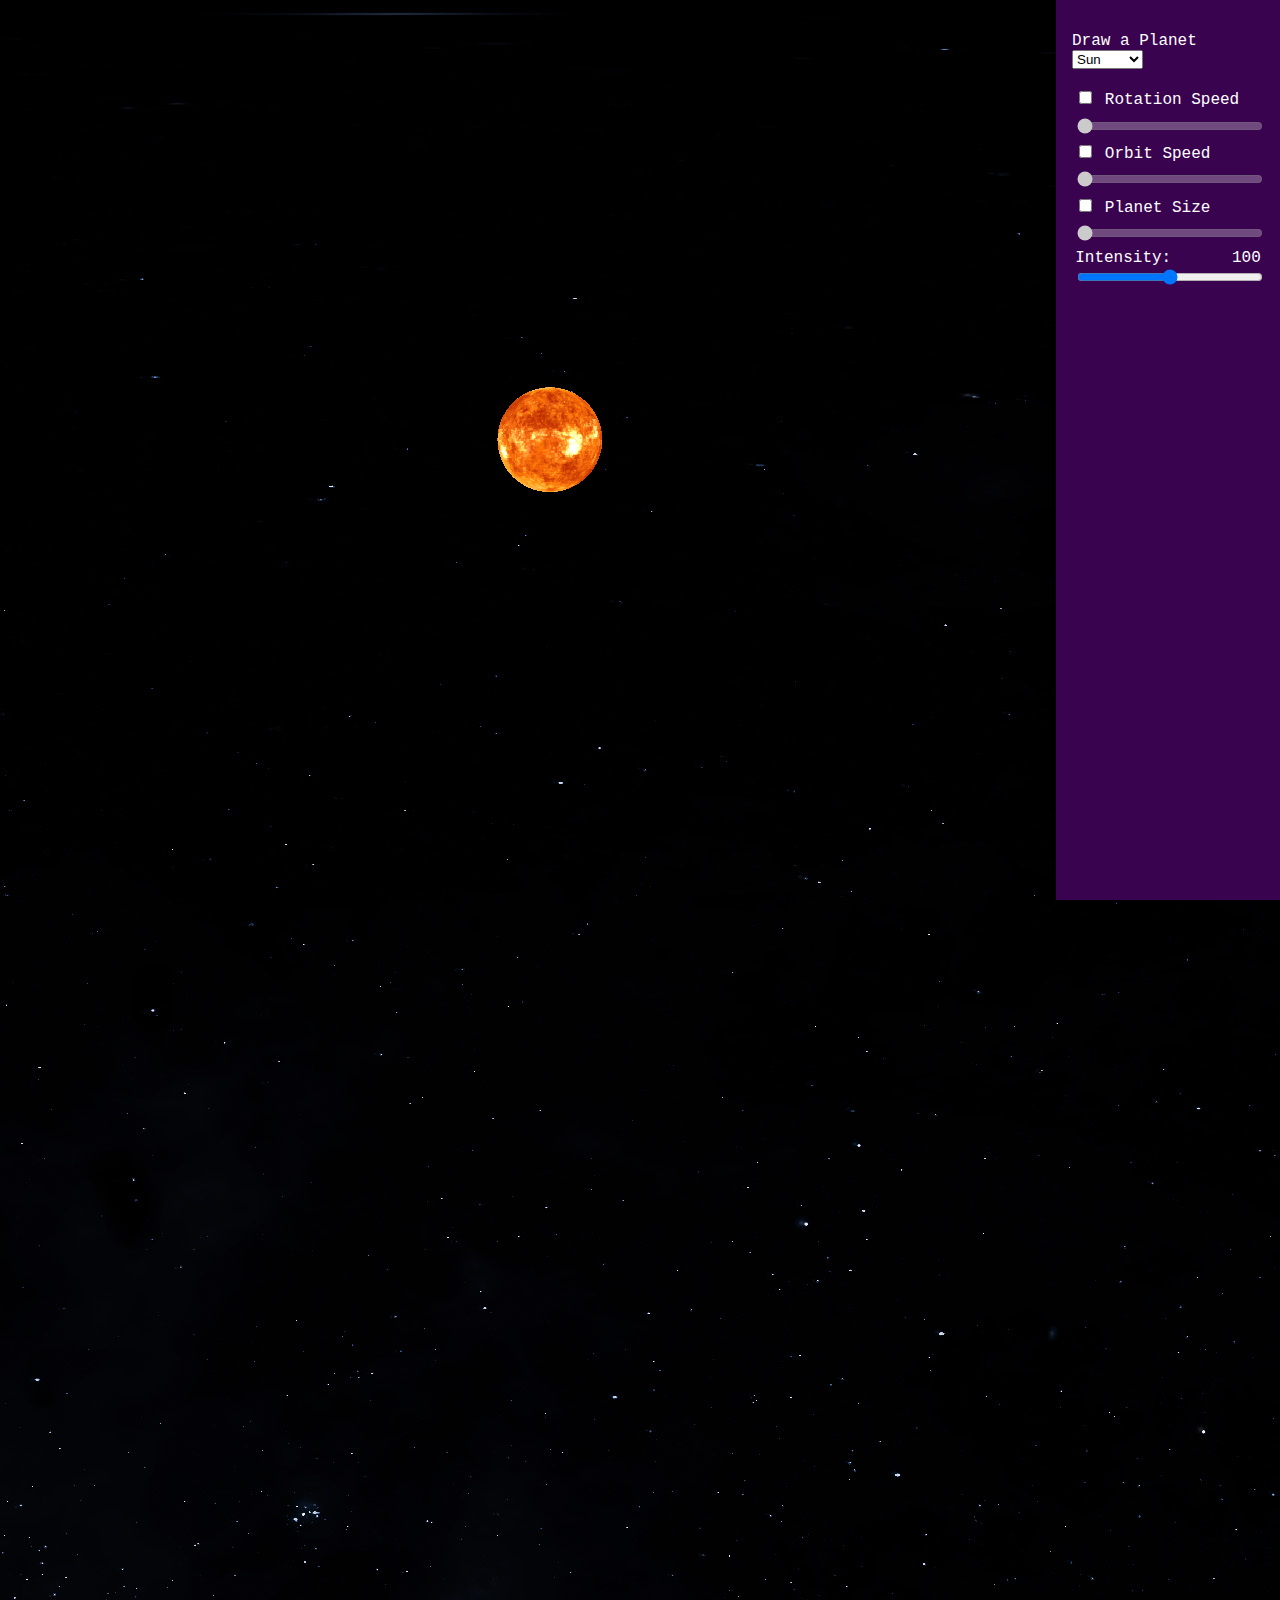
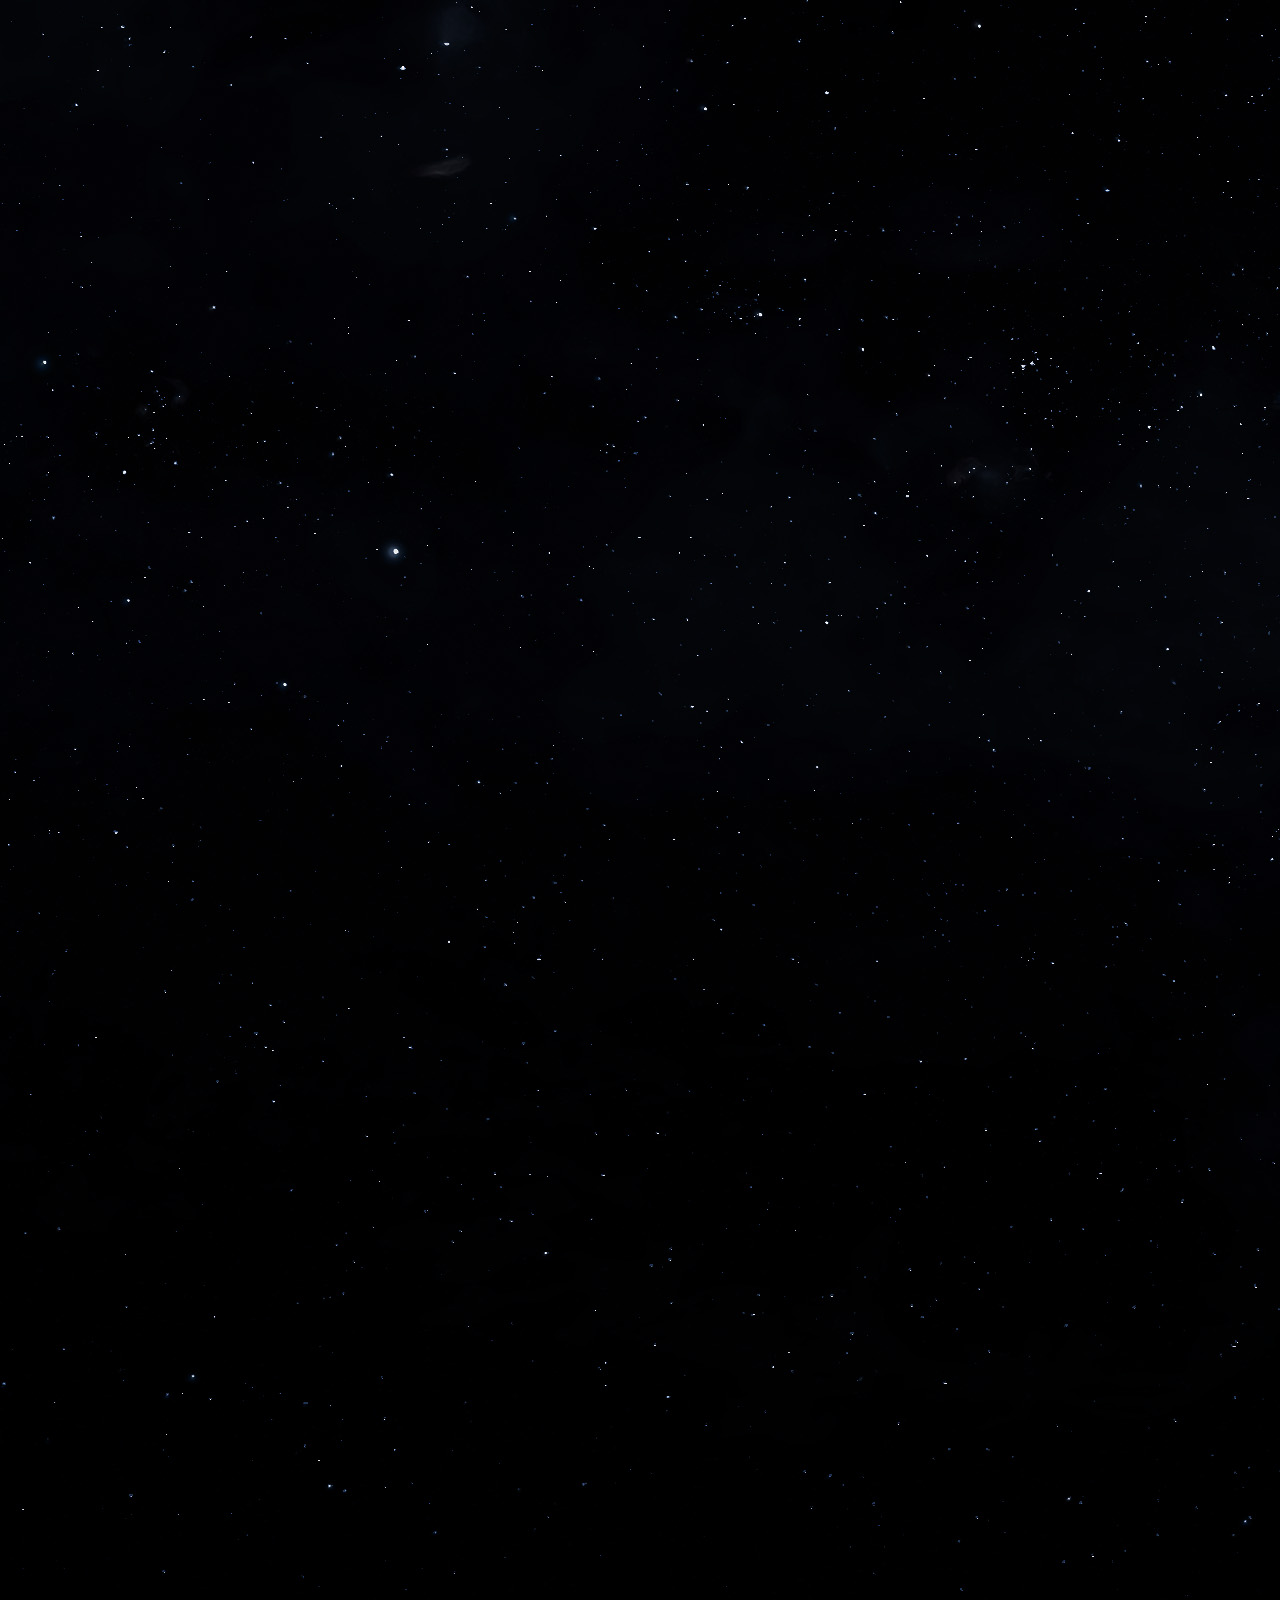
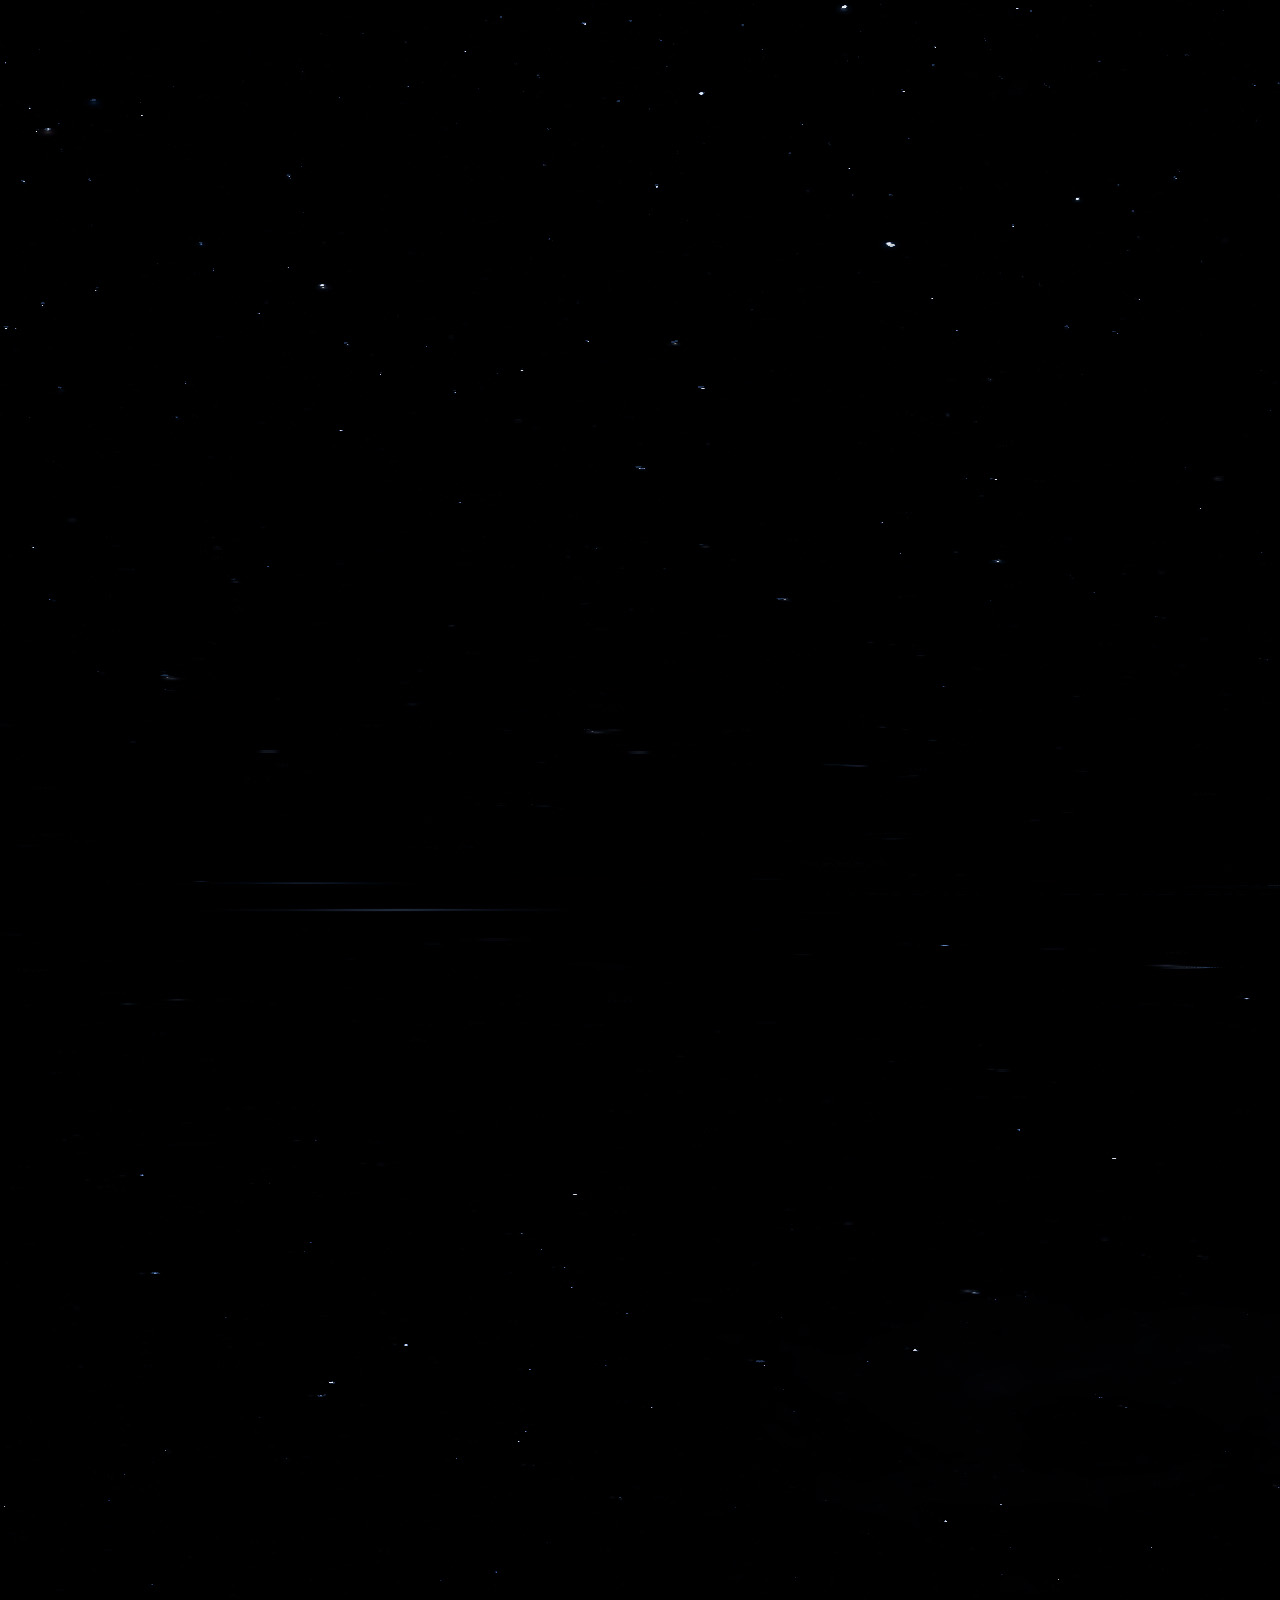
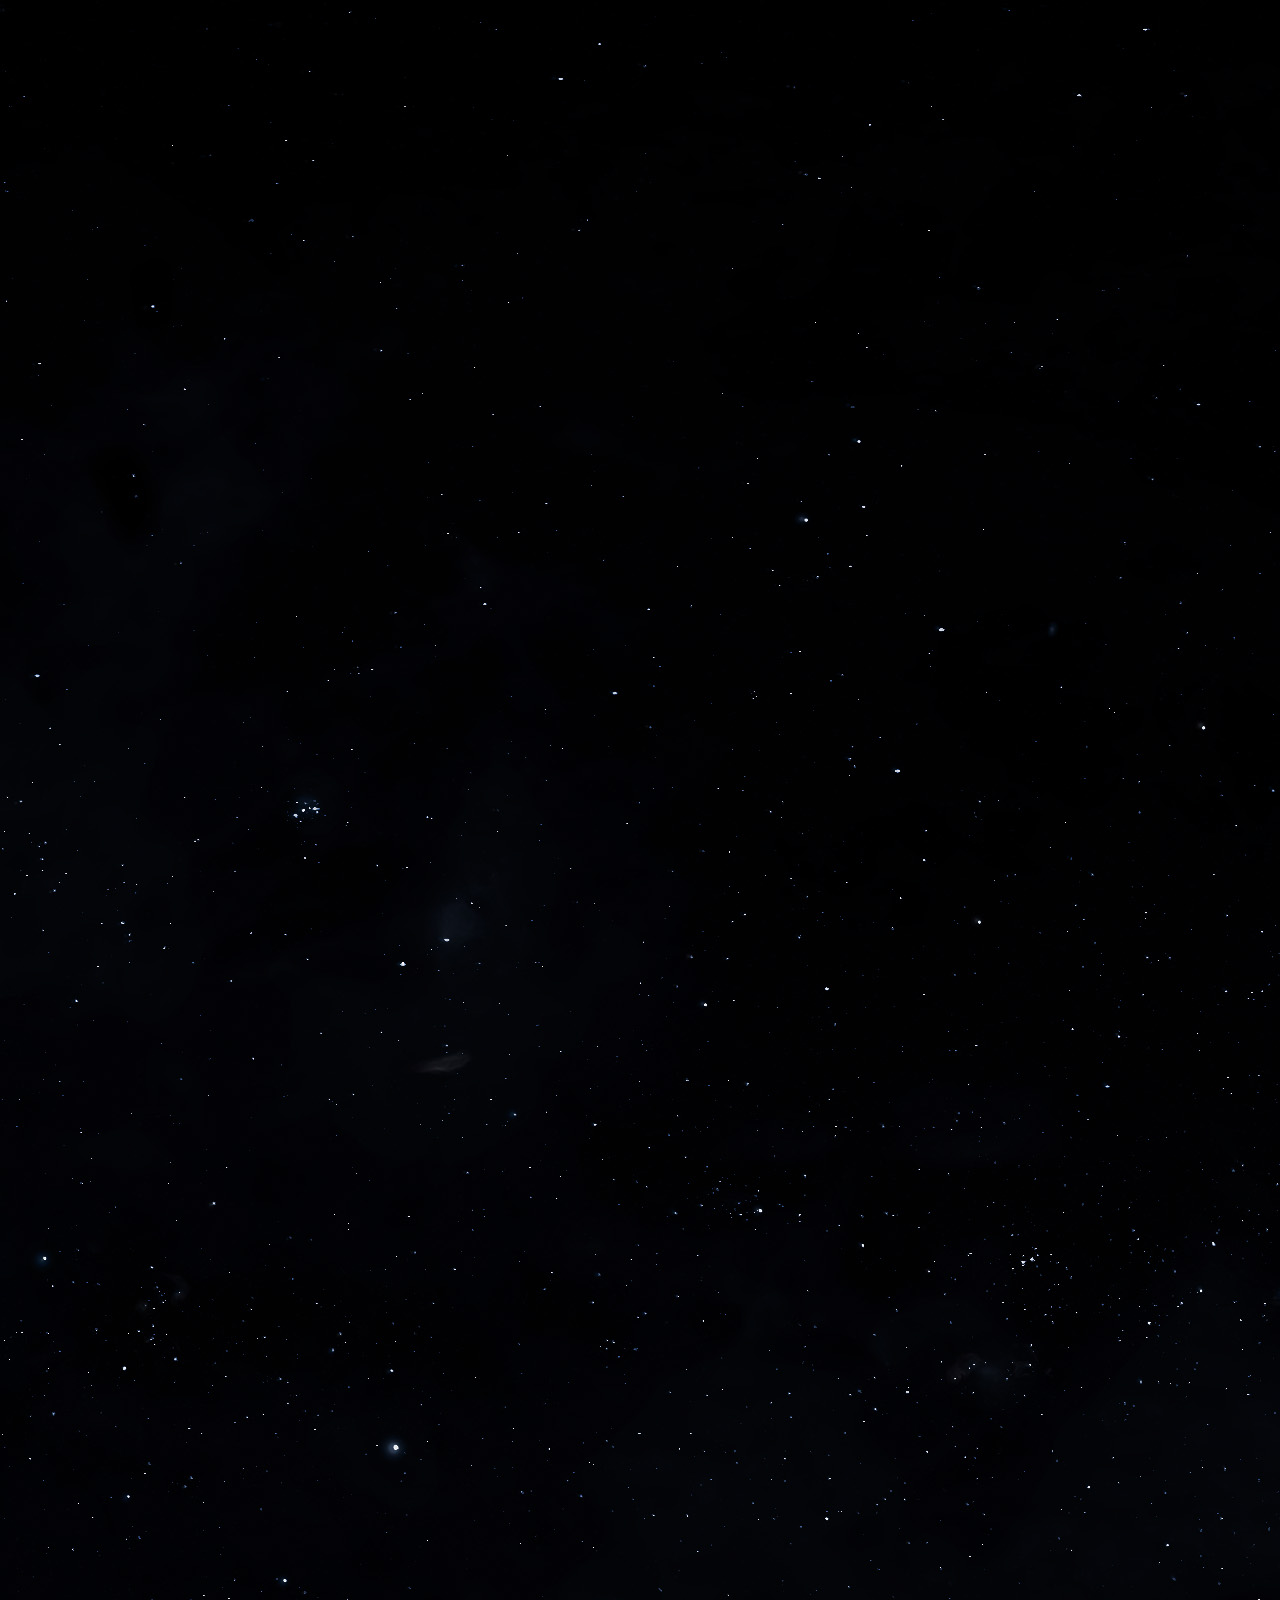
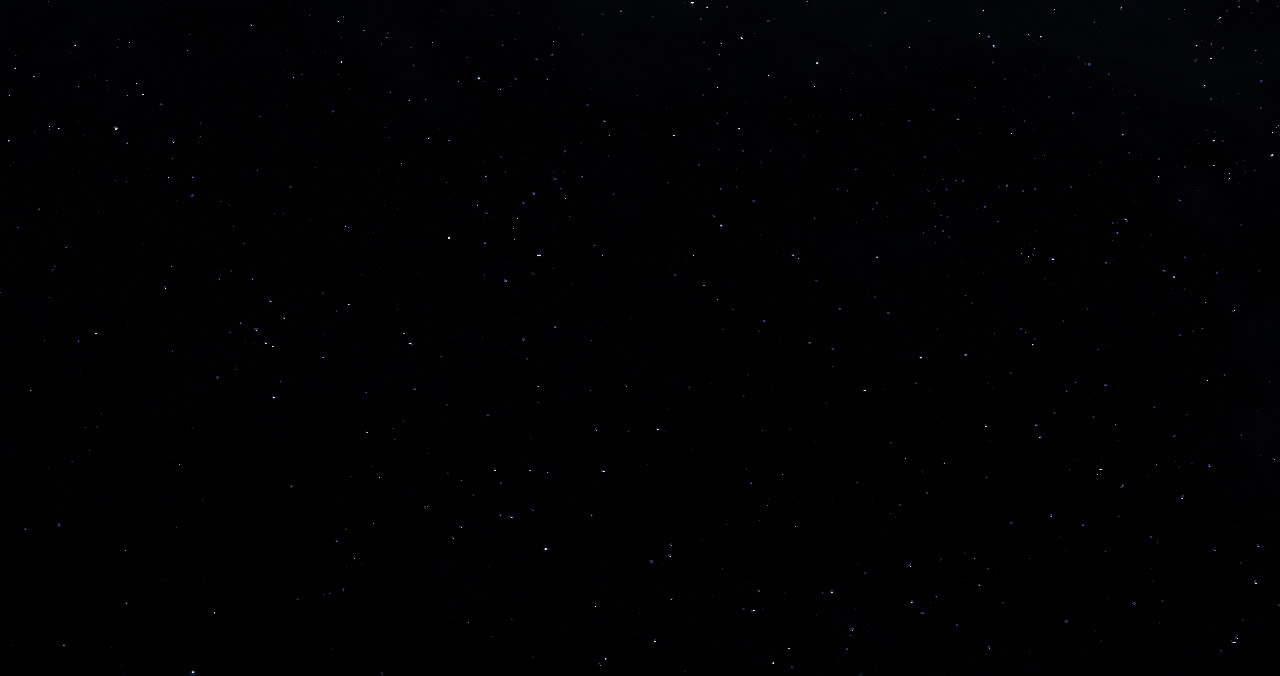
==== index.html @ fa761f55 "github sites" ====
<doctype html>
<html>
<head>
    <title> FCG 2021 - TP5</title>

    <link href="style.css" rel="stylesheet">

    <script type="text/javascript" src="camera.js"></script>
    <script type="text/javascript" id="includedscript" src="project5.js"></script>
    <script type="text/javascript" id="includedscript" src="ejercicio.js"></script>
    <script type="text/javascript" src="objmesh.js"></script>
    <script type="text/javascript" src="planets.js"></script>
    <script type="text/javascript" src="utils.js"></script>
    <script type="text/javascript" src="window.js"></script>
    <script type="text/javascript" src="legacy.js"></script>

    
</head>
<body onresize="WindowResize()">
    <div id="canvas-div"><canvas id="canvas"></canvas></div><div id="controls-div">
    <div id="controls">
        <div class="control-group">
            <form id="planet-selection">
                <label for="planet">Draw a Planet</label>
                <select id="planet">
                    <option value="0">Sun</option>
                    <option value="1">Planet 1</option>
                    <option value="2">Planet 2</option>
                    <option value="3">Planet 3</option>
                    <option value="4">Planet 4</option>
                    <option value="5">Planet 5</option>
                    <option value="6">Planet 6</option>
                </select>
            </form>
            <div class="control"><input id="auto-rotate" name="auto-rotate" type="checkbox" onchange="AutoRotate(this)" /><label for="auto-rotate"> Rotation Speed</label></div>
            <div class="control"><input id="rotation-speed" type="range" min="1" max="5" value="1" disabled /></div>
            <div class="control"><input id="auto-orbit" name="auto-orbit" type="checkbox" onchange="Orbit(this)" /><label for="auto-orbit"> Orbit Speed</label></div>
            <div class="control"><input id="orbit-speed" type="range" min="1" max="5" value="1" disabled /></div>
            <div class="control"><input id="planet-size" name="planet-size" type="checkbox" onchange="changeSize(this)" /><label for="planet-size"> Planet Size </label></div>
            <div class="control"><input id="planet-size-control" type="range" min="1" max="10" value="1" disabled /></div>
            <div class="control"><span id="shininess-label">Intensity:</span><span id="shininess-value">1</span><input id="shininess-exp" type="range" min="0" max="100" value="50" oninput="SetShininess(this)" /></div>
        </div>
        <div class="control-group">
            <img id="texture-img" />
        </div>
    </div>
    </div>
</body>
</html>
---- style.css ----
html {
	color: white;
	background-color: rgb(22, 5, 41);
	font-family: 'Courier New';
	overflow: hidden;
	background-image: url("models/milky_way.jpg");
}
body {
	padding: 0;
	margin: 0;
}
input[type=checkbox], label {
	cursor: hand;
}
input[type=range] {
	width: 100%;
}
#canvas {
	display: block;
	position: absolute;
	top:  0;
	left: 0;
	width:  100%;
	height: 100%;
}
#canvas-div {
	position: relative;
}
#controls-div {
	vertical-align: top;
	background-color: rgb(58, 3, 80);
	overflow: auto;
}
#controls {
	padding: 1em;
}
.control-group {
	position: relative;
	max-width: 12em;
}
.control {
	padding: 0.2em;
}
#lightcontrol {
	width:  12em;
	height: 12em;
	background-color: rgb(58, 3, 80);
	outline: 1px solid white;
	outline-offset: -1px;
}
#lightcontrol-label {
	position: absolute;
	top: 0.2em;
	left: 0.2em;
	pointer-events: none;
}
#shininess-label {
	float: left;
}
#shininess-value {
	float: right;
	text-align: right;
	width: 4em;
}
@media (orientation: landscape) {
	#canvas-div {
		display: inline-block;
		width:  calc(100% - 14em);
		height: 100%;
	}
	#controls-div {
		display: inline-block;
		width:   14em;
		height: 100%;
	}
	.control-group {
		margin-top: 1em;
		overflow: hidden;
	}
	#texture-img {
		width: 100%;
		height: auto;
	}
}
@media (orientation: portrait) {
	#canvas-div {
		width:  100%;
		height: calc(100% - 14em);
	}
	#controls-div {
		width:  100%;
		height: 14em;
	}
	.control-group {
		display: inline-block;
		vertical-align: top;
		margin-left: 2em;
	}
	#texture-img {
		width: auto;
		height: calc( 100% - 2em );
	}
}
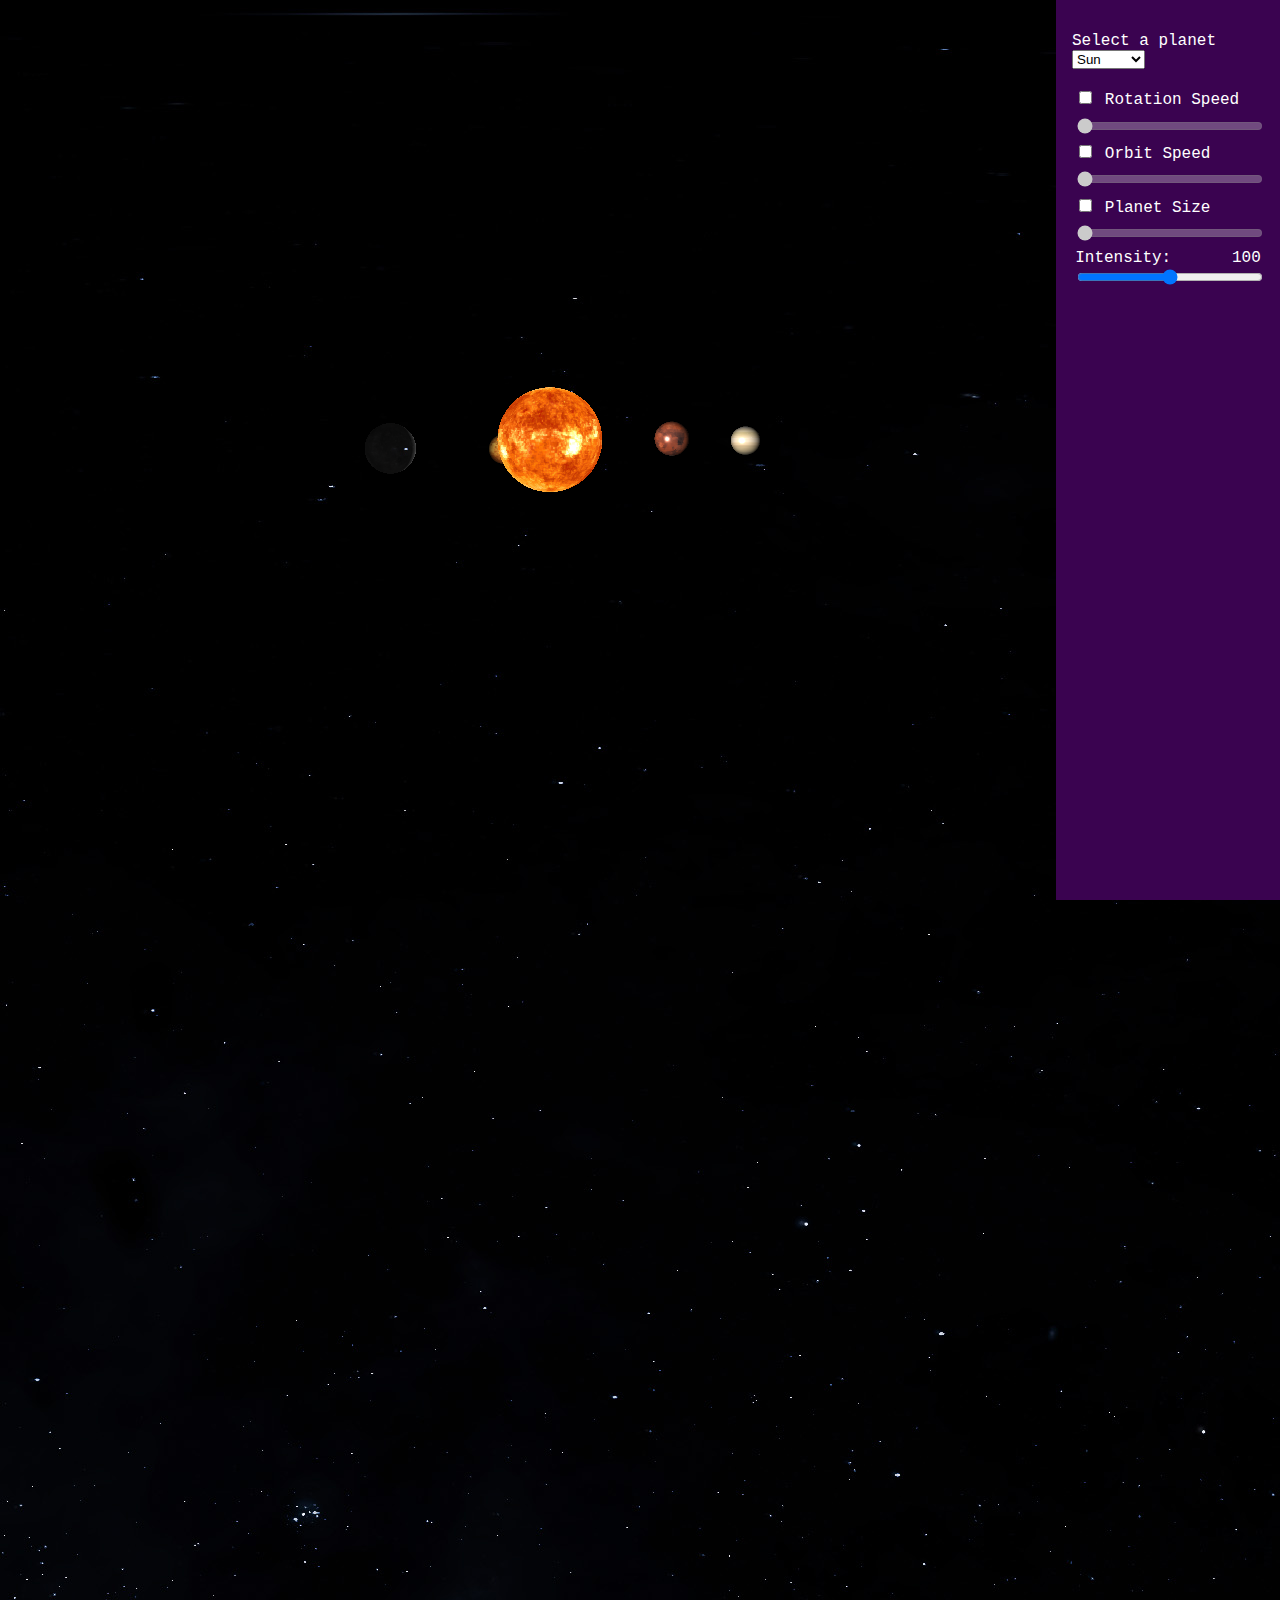
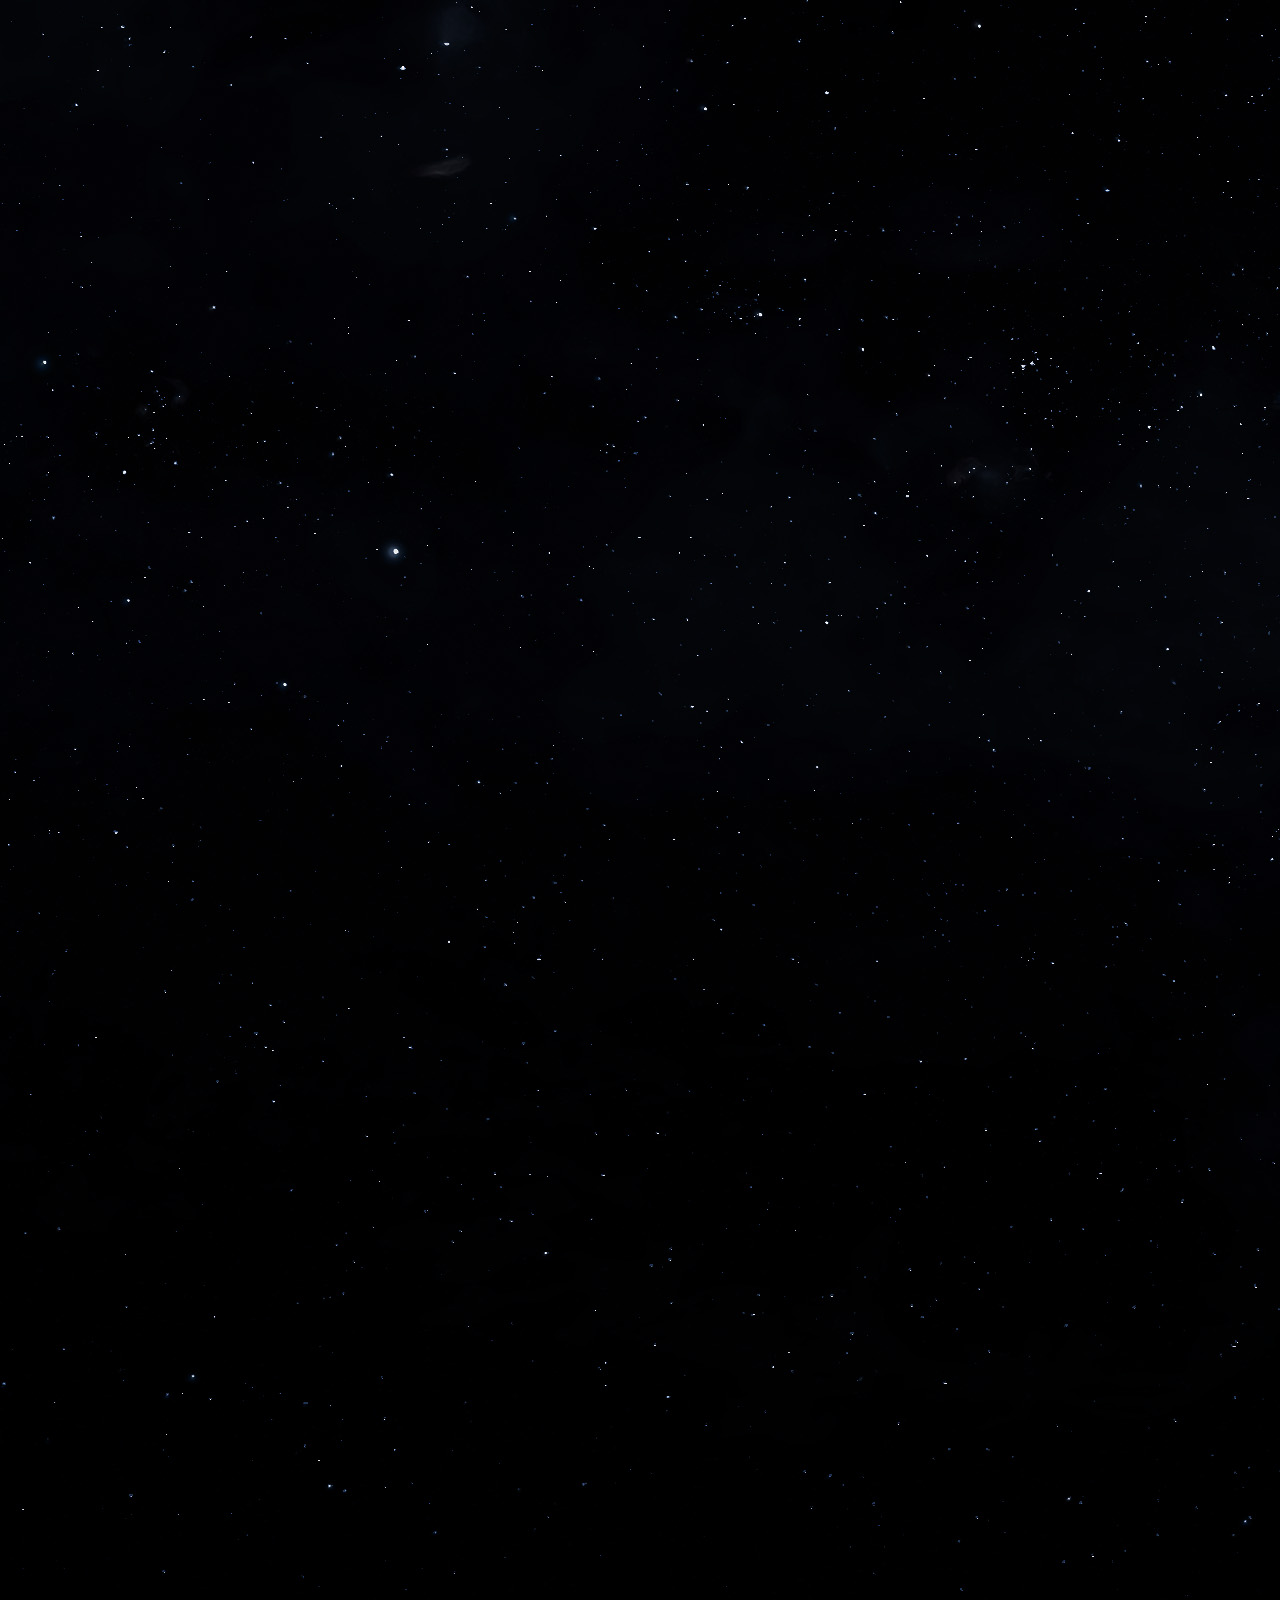
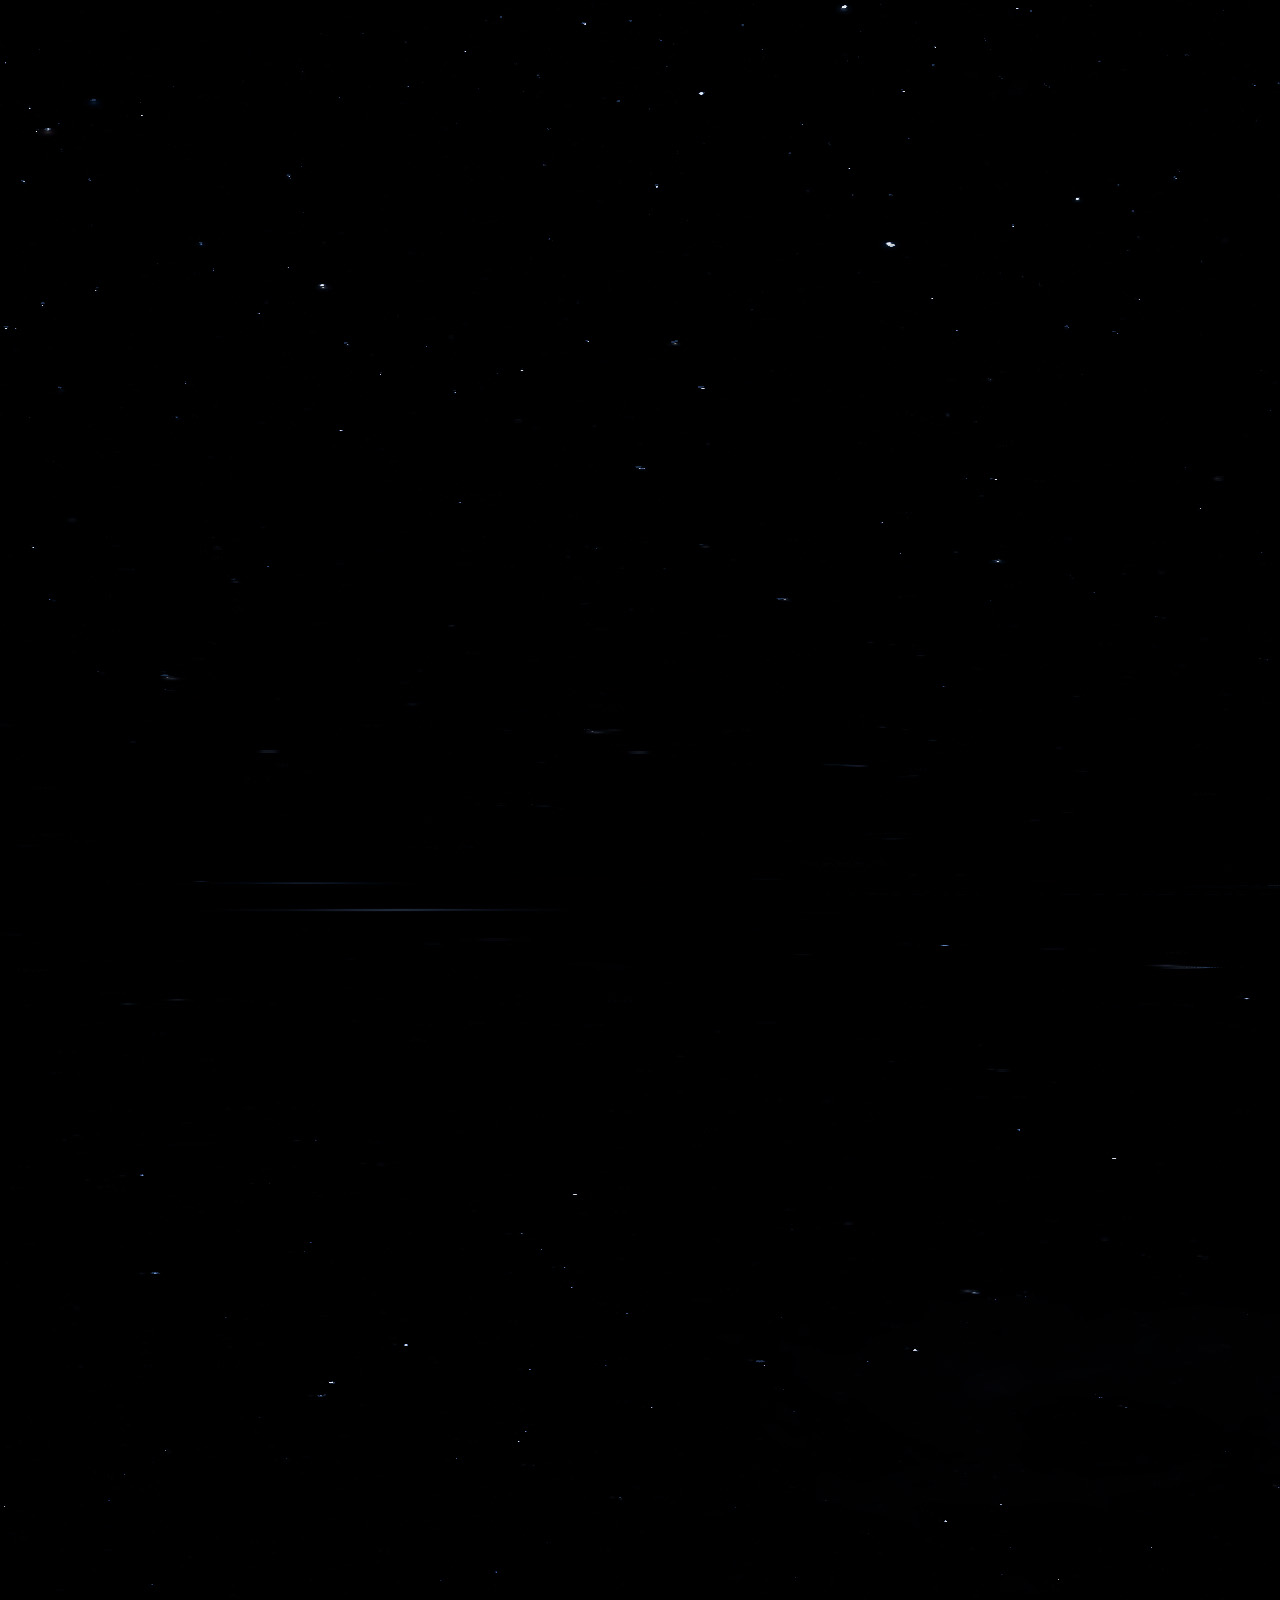
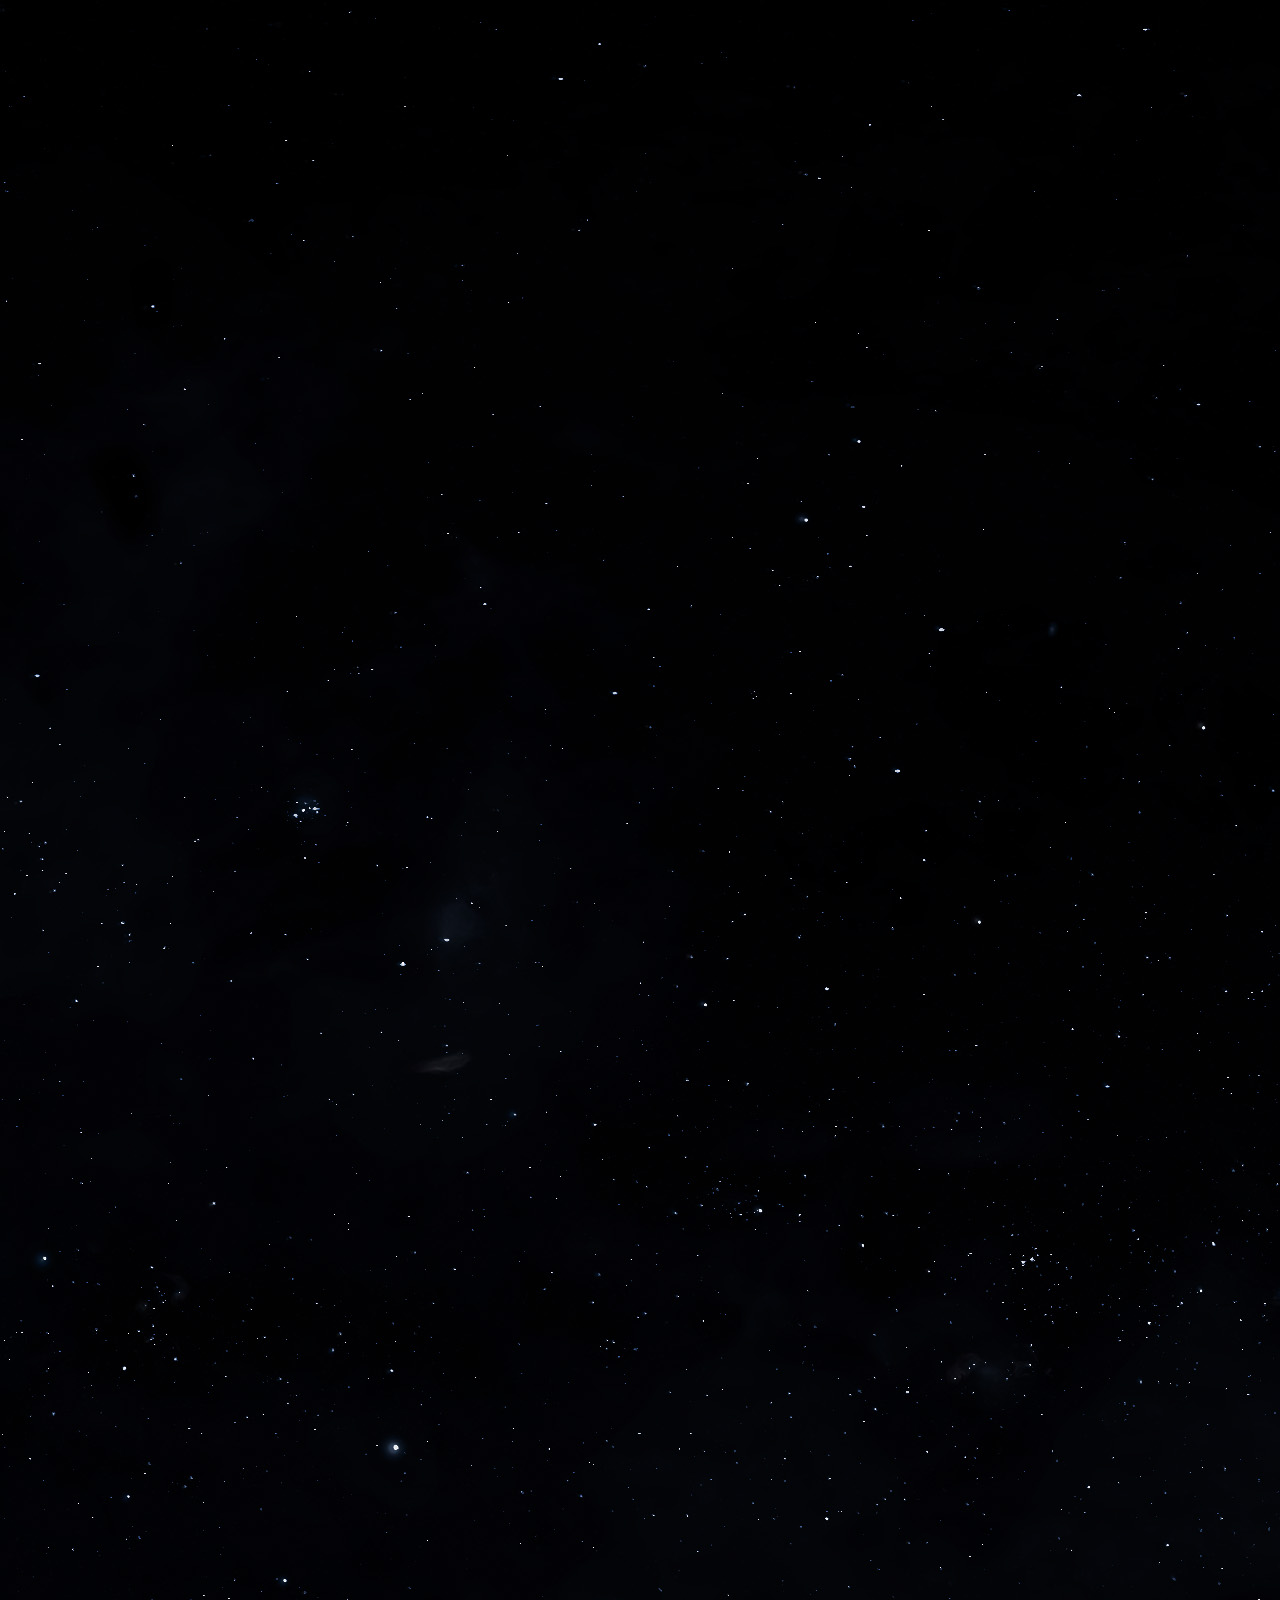
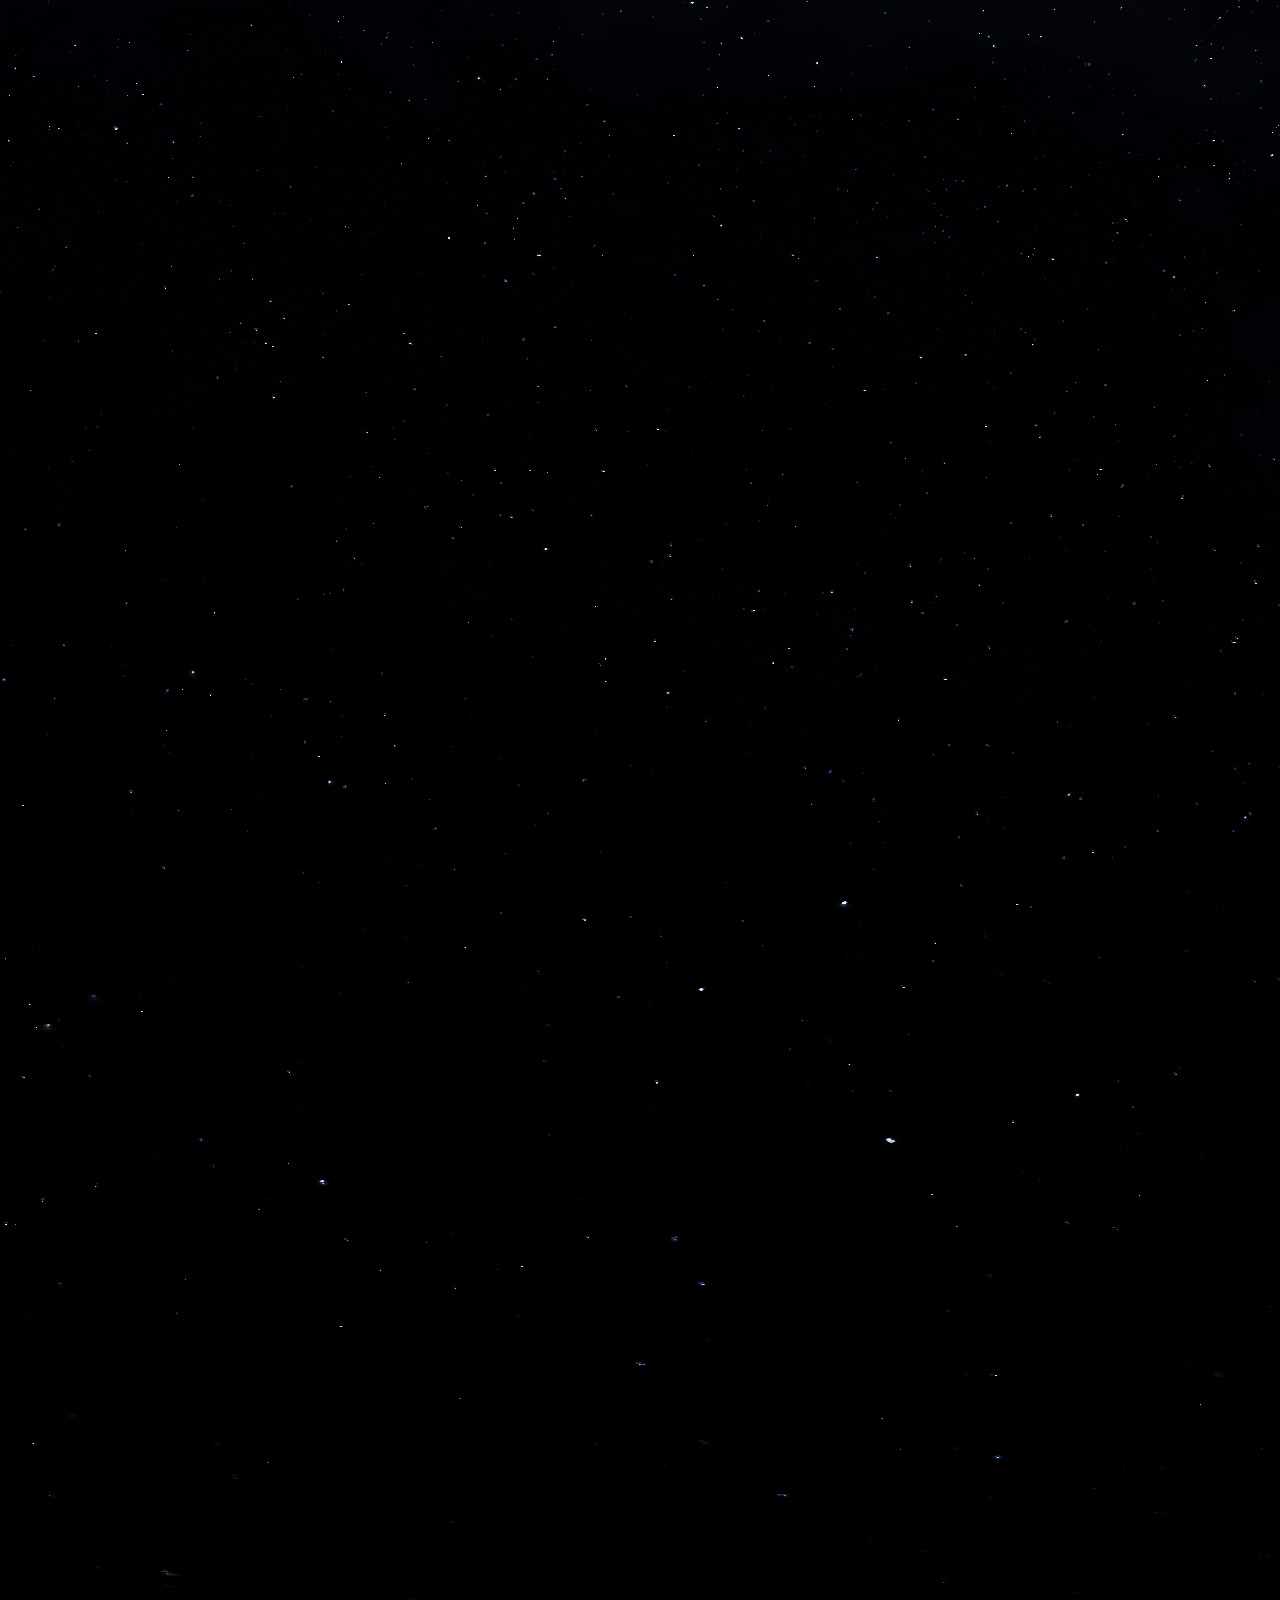
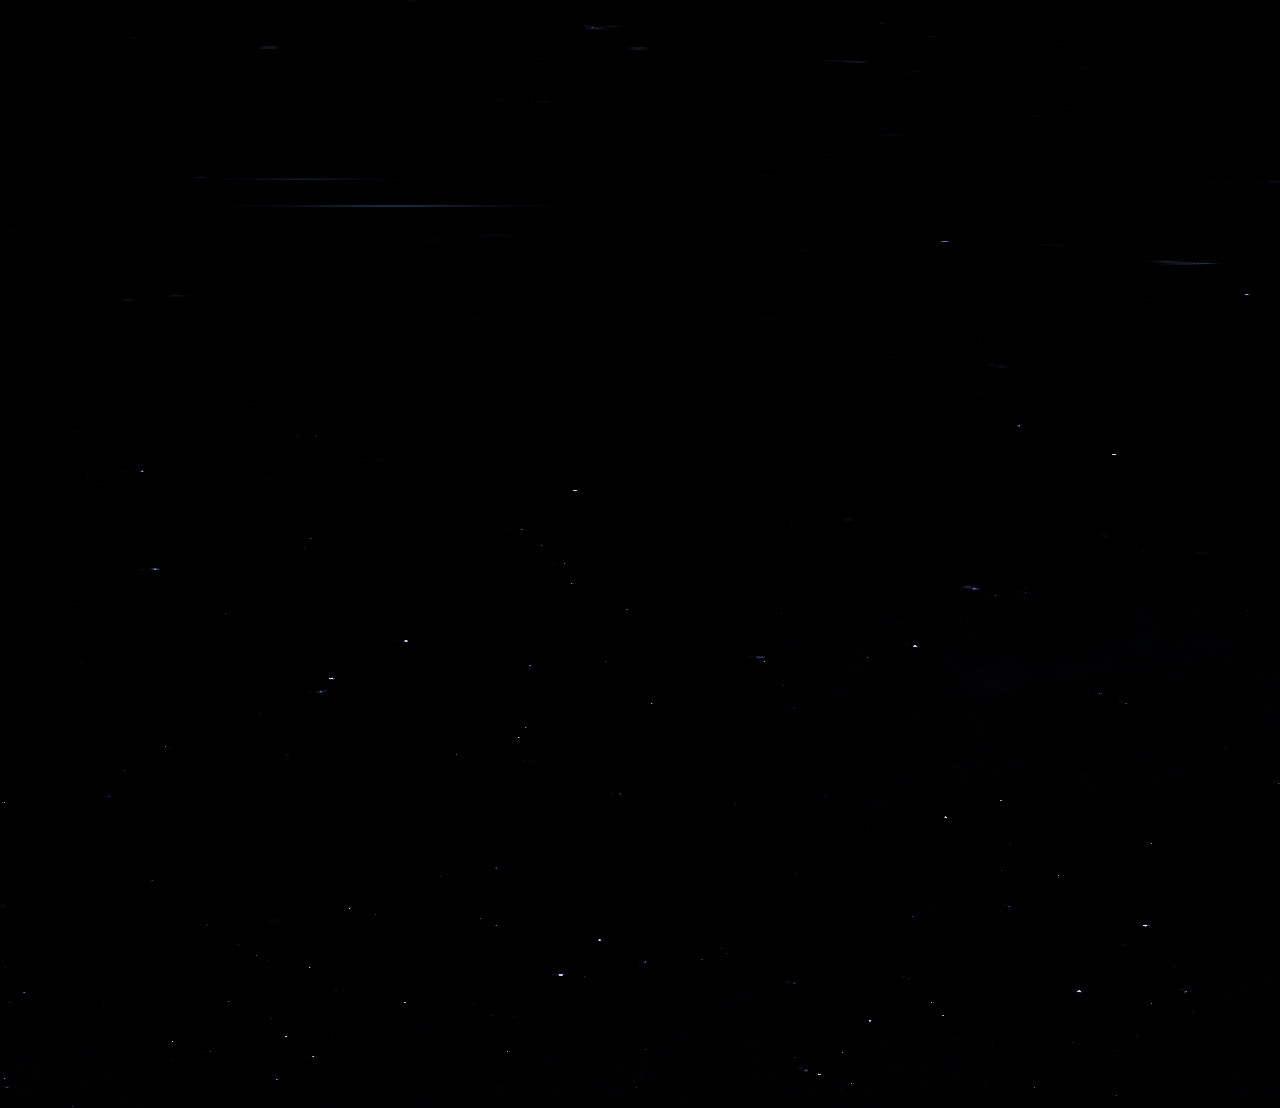
==== commit 6adc090e: "textures to planets" ====
--- a/index.html
+++ b/index.html
@@ -21,15 +21,17 @@
     <div id="controls">
         <div class="control-group">
             <form id="planet-selection">
-                <label for="planet">Draw a Planet</label>
+                <label for="planet">Select a planet</label>
                 <select id="planet">
                     <option value="0">Sun</option>
-                    <option value="1">Planet 1</option>
-                    <option value="2">Planet 2</option>
-                    <option value="3">Planet 3</option>
-                    <option value="4">Planet 4</option>
-                    <option value="5">Planet 5</option>
-                    <option value="6">Planet 6</option>
+                    <option value="1">Venus</option>
+                    <option value="2">Mercury</option>
+                    <option value="3">Earth</option>
+                    <option value="4">Mars</option>
+                    <option value="5">Jupiter</option>
+                    <option value="6">Saturn</option>
+                    <option value="7">Uranus</option>
+                    <option value="8">Neptune</option>
                 </select>
             </form>
             <div class="control"><input id="auto-rotate" name="auto-rotate" type="checkbox" onchange="AutoRotate(this)" /><label for="auto-rotate"> Rotation Speed</label></div>
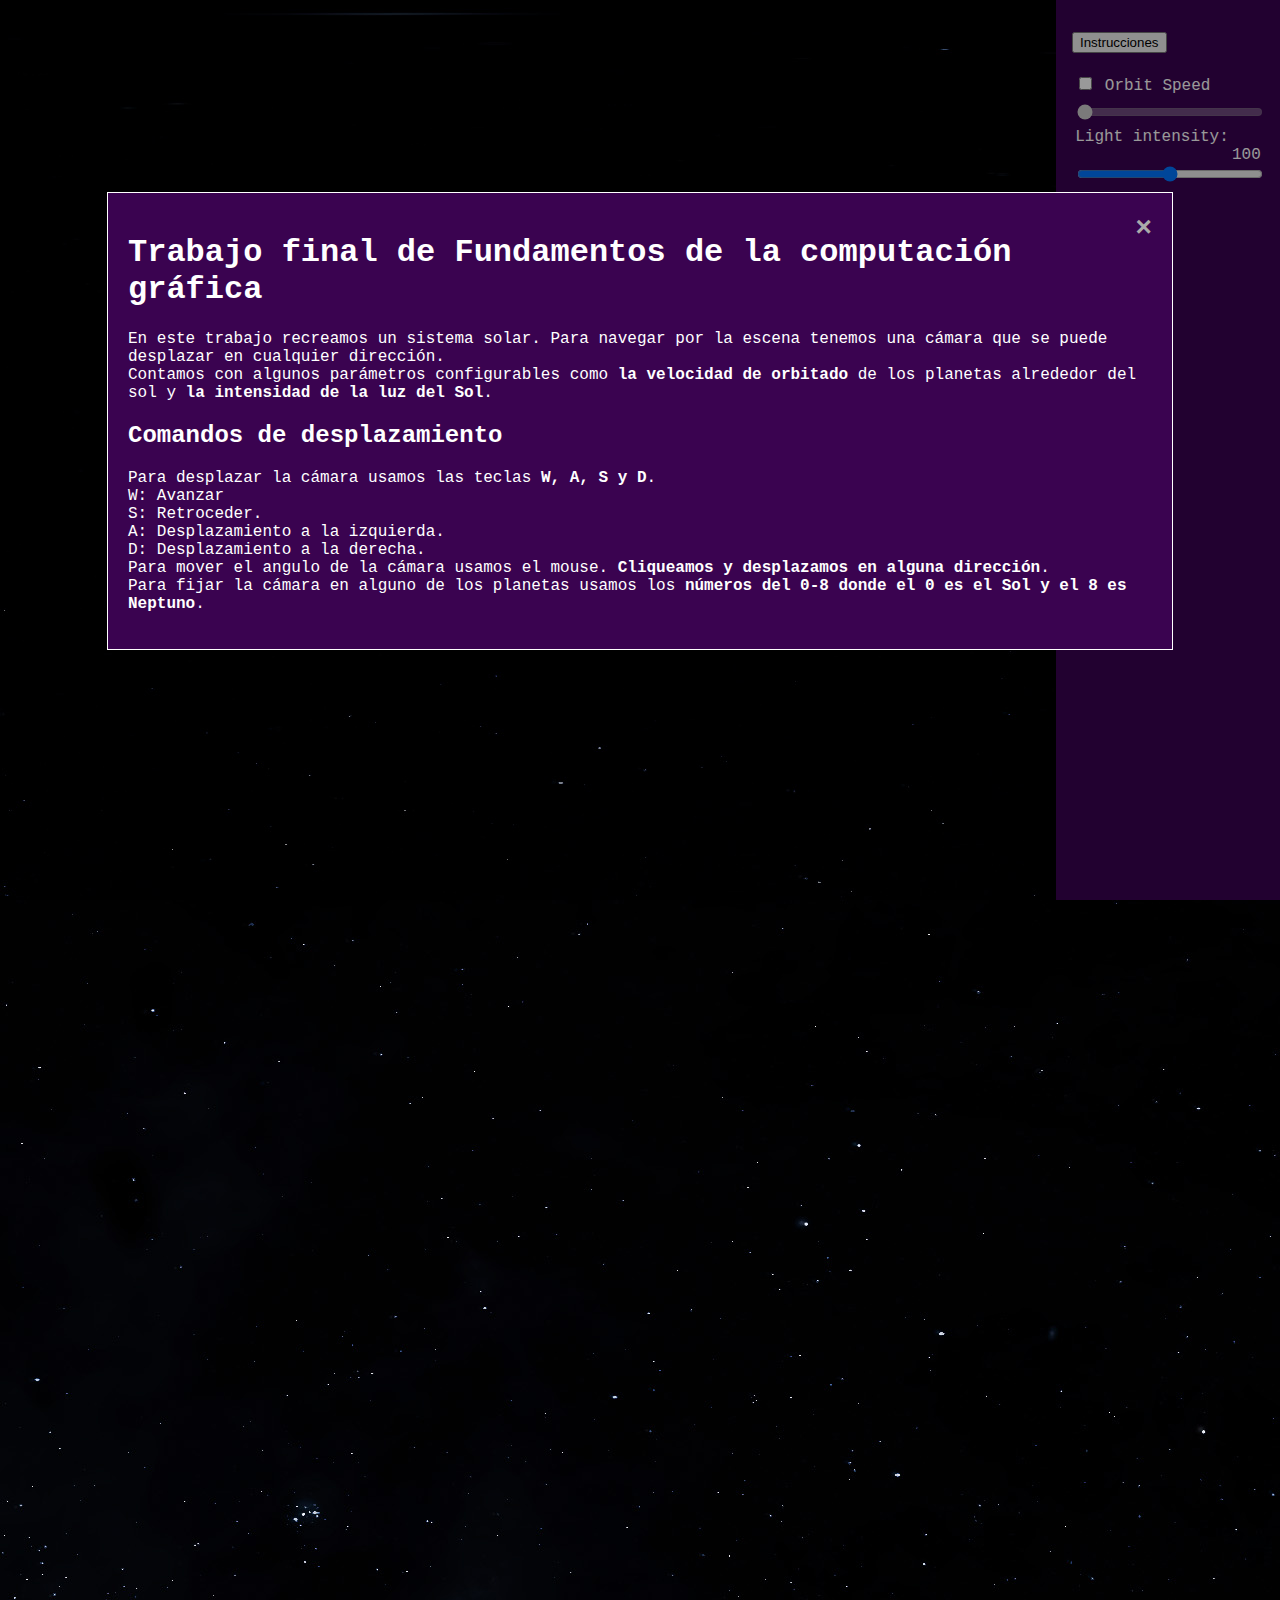
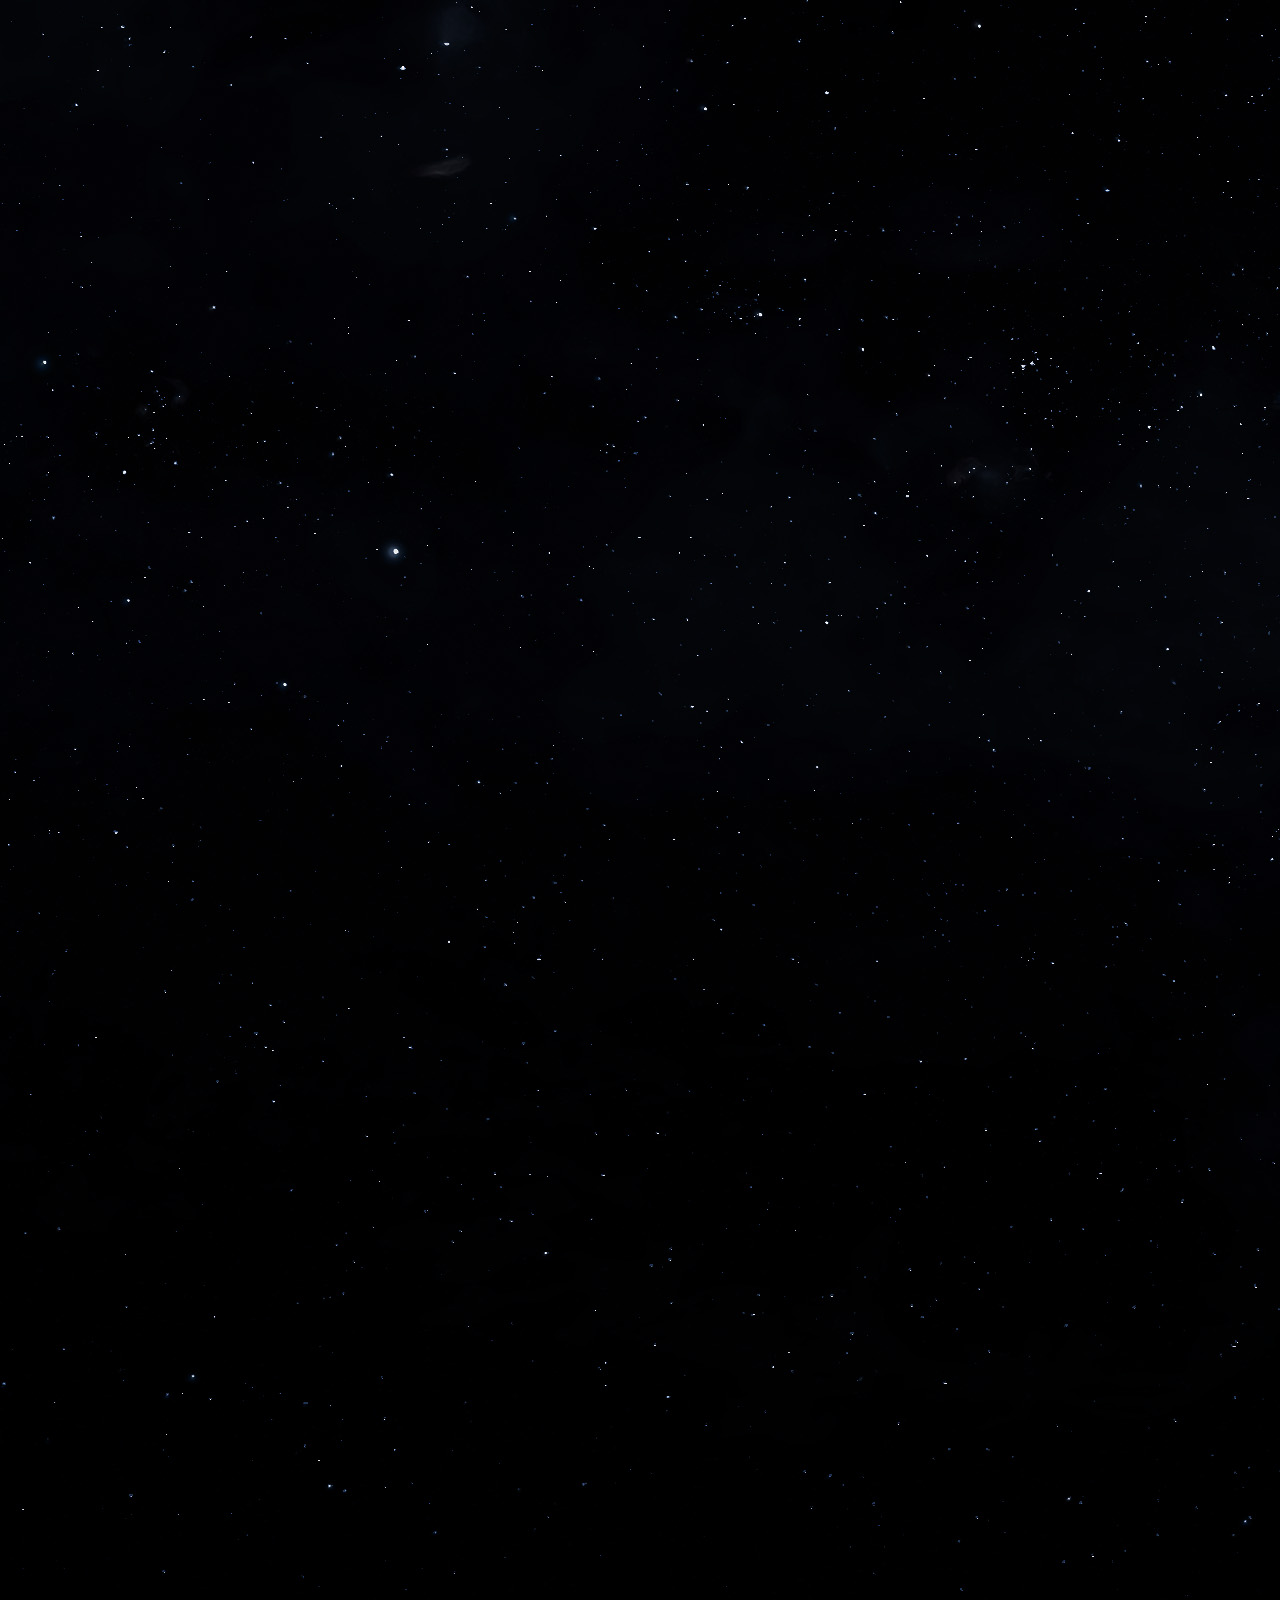
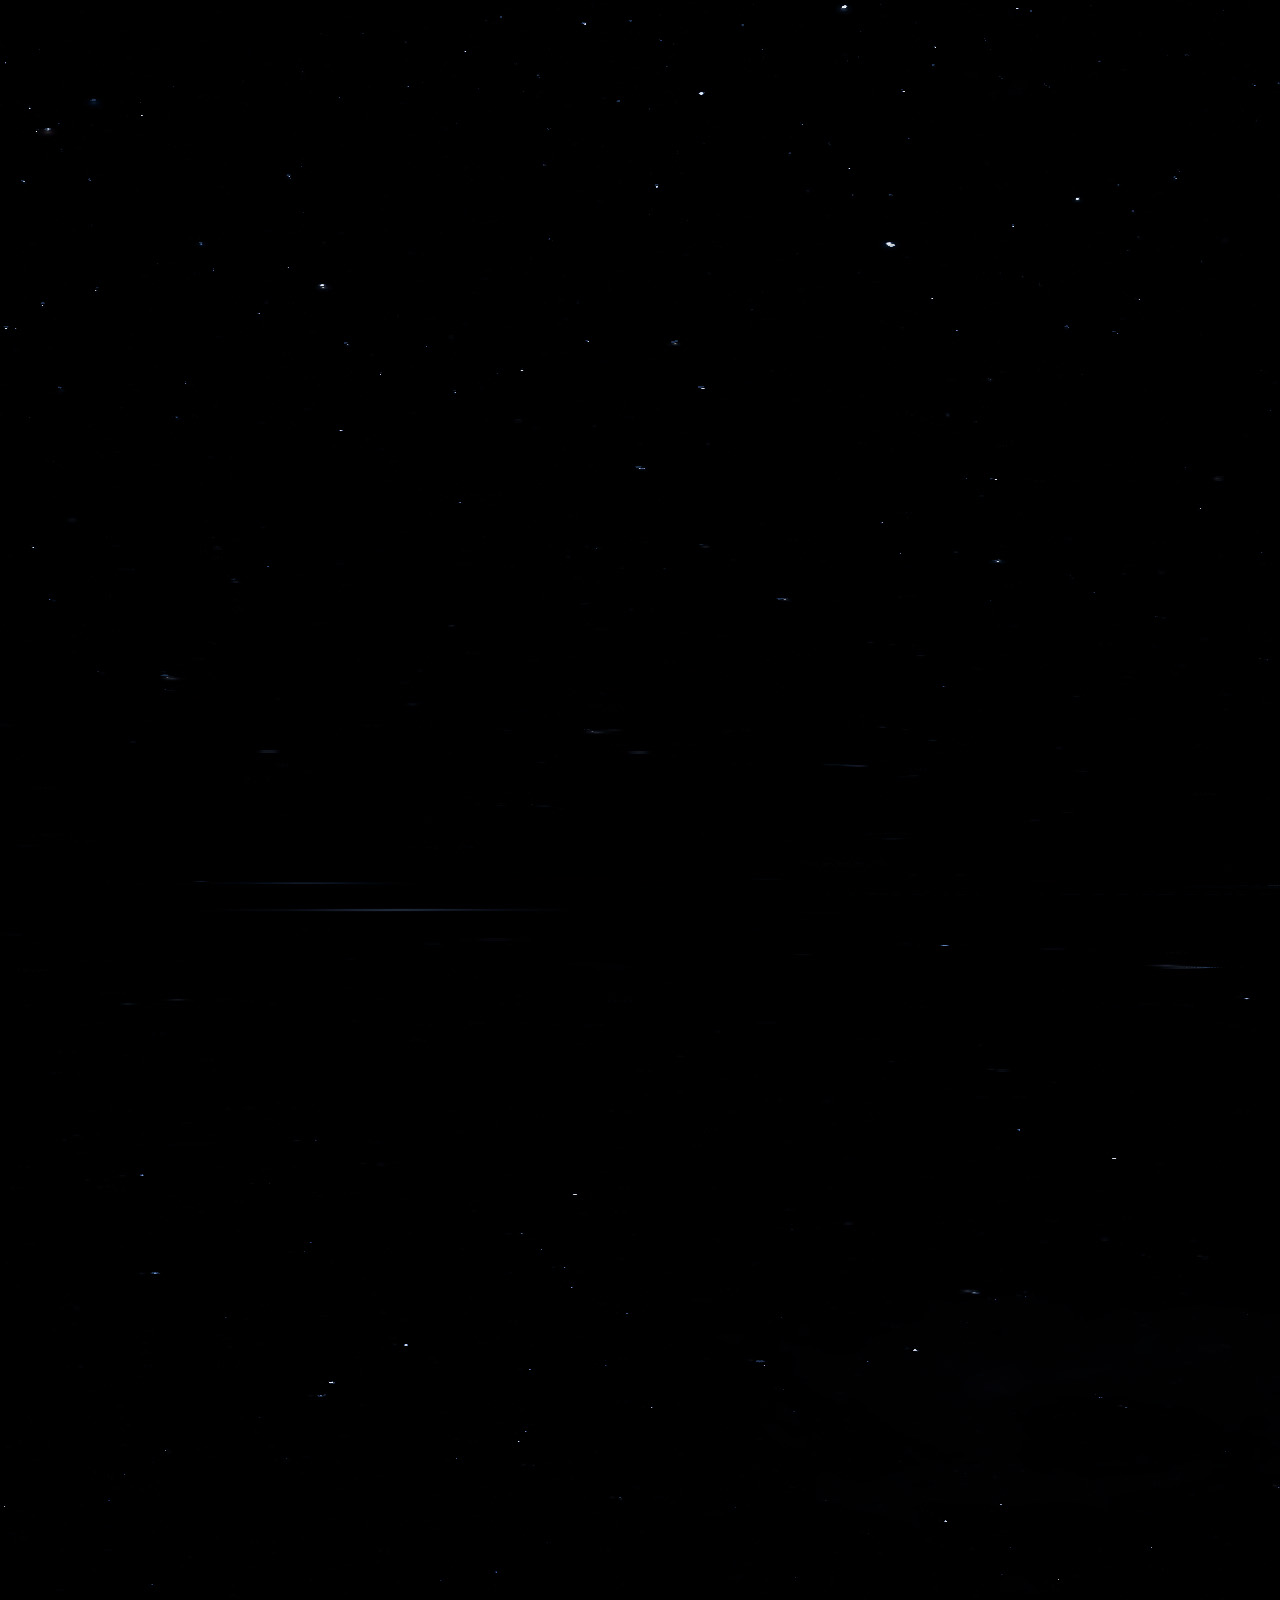
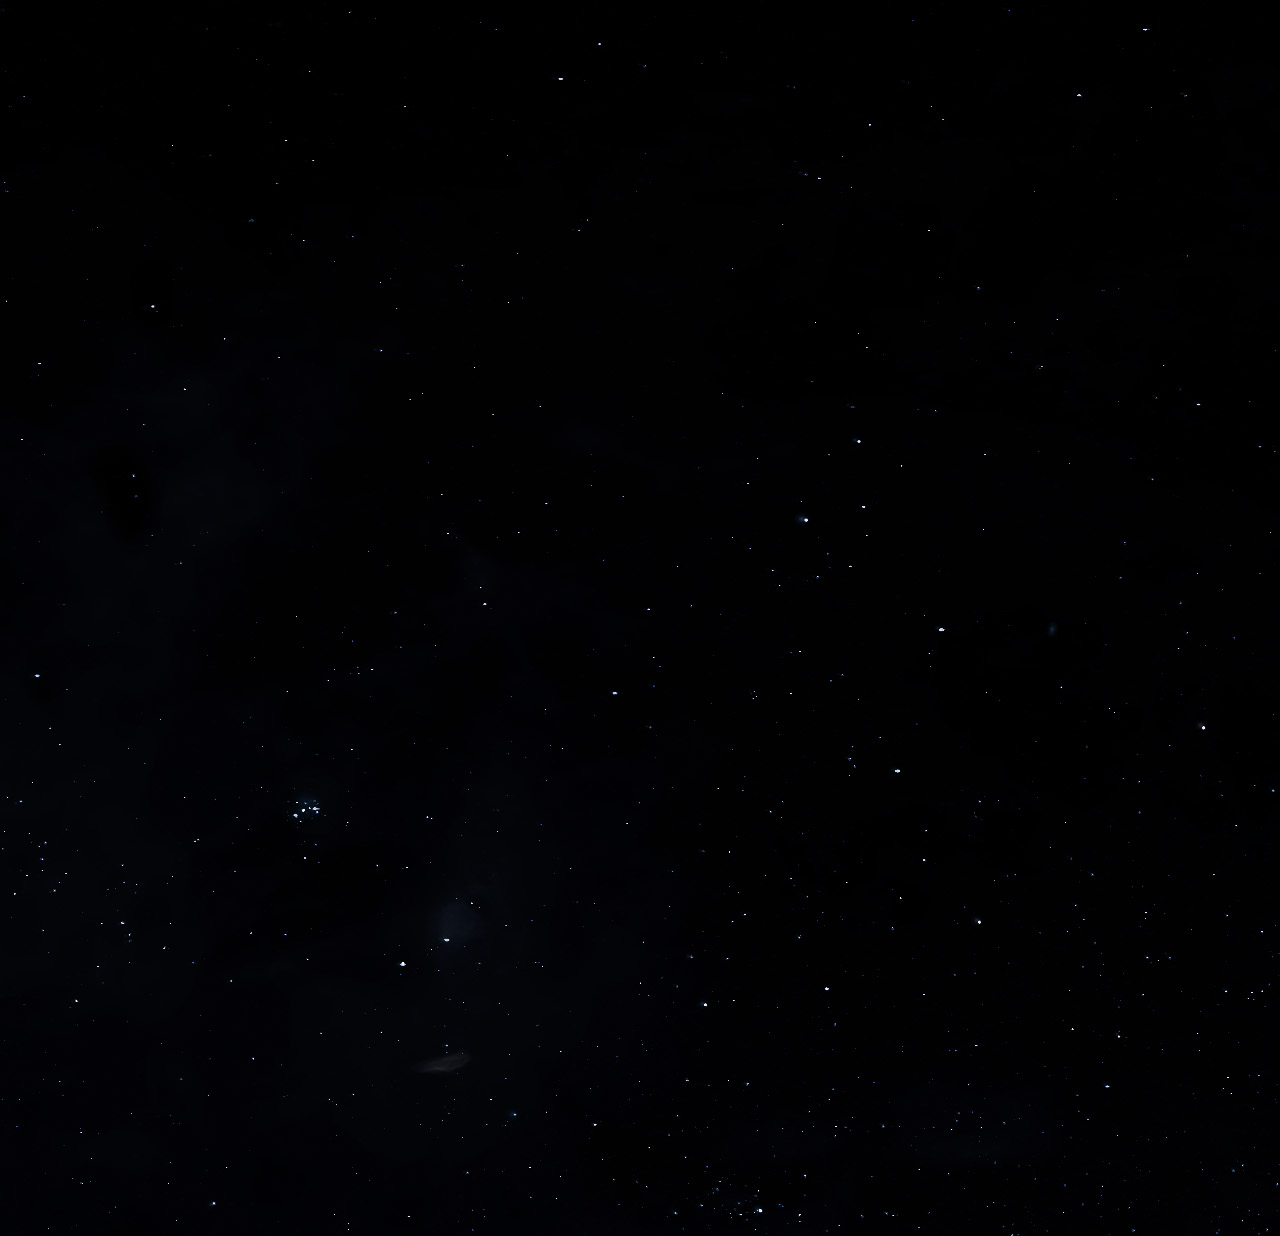
==== commit c99dd4cb: "instructions modal" ====
--- a/index.html
+++ b/index.html
@@ -1,9 +1,10 @@
 <doctype html>
 <html>
 <head>
-    <title> FCG 2021 - TP5</title>
+    <title> FCG 2022 - Trabajo final</title>
 
     <link href="style.css" rel="stylesheet">
+    <link href="modal.css" rel="stylesheet">
 
     <script type="text/javascript" src="camera.js"></script>
     <script type="text/javascript" id="includedscript" src="project5.js"></script>
@@ -13,39 +14,74 @@
     <script type="text/javascript" src="utils.js"></script>
     <script type="text/javascript" src="window.js"></script>
     <script type="text/javascript" src="legacy.js"></script>
-
+    <script type="text/javascript" src="modal.js"></script>
     
 </head>
 <body onresize="WindowResize()">
     <div id="canvas-div"><canvas id="canvas"></canvas></div><div id="controls-div">
-    <div id="controls">
-        <div class="control-group">
-            <form id="planet-selection">
-                <label for="planet">Select a planet</label>
-                <select id="planet">
-                    <option value="0">Sun</option>
-                    <option value="1">Venus</option>
-                    <option value="2">Mercury</option>
-                    <option value="3">Earth</option>
-                    <option value="4">Mars</option>
-                    <option value="5">Jupiter</option>
-                    <option value="6">Saturn</option>
-                    <option value="7">Uranus</option>
-                    <option value="8">Neptune</option>
-                </select>
-            </form>
-            <div class="control"><input id="auto-rotate" name="auto-rotate" type="checkbox" onchange="AutoRotate(this)" /><label for="auto-rotate"> Rotation Speed</label></div>
-            <div class="control"><input id="rotation-speed" type="range" min="1" max="5" value="1" disabled /></div>
-            <div class="control"><input id="auto-orbit" name="auto-orbit" type="checkbox" onchange="Orbit(this)" /><label for="auto-orbit"> Orbit Speed</label></div>
-            <div class="control"><input id="orbit-speed" type="range" min="1" max="5" value="1" disabled /></div>
-            <div class="control"><input id="planet-size" name="planet-size" type="checkbox" onchange="changeSize(this)" /><label for="planet-size"> Planet Size </label></div>
-            <div class="control"><input id="planet-size-control" type="range" min="1" max="10" value="1" disabled /></div>
-            <div class="control"><span id="shininess-label">Intensity:</span><span id="shininess-value">1</span><input id="shininess-exp" type="range" min="0" max="100" value="50" oninput="SetShininess(this)" /></div>
+        <div id="controls">
+            <div class="control-group">
+                <!-- Trigger/Open The Modal -->
+                <button id="myBtn">Instrucciones</button>
+
+                <!-- The Modal -->
+                <div id="myModal" class="modal">
+
+                <!-- Modal content -->
+                <div class="modal-content">
+                    <span class="close">&times;</span>
+                    <h1>Trabajo final de Fundamentos de la computación gráfica</h1>
+                    <p>
+                        En este trabajo recreamos un sistema solar. Para navegar por la escena tenemos una cámara que se puede desplazar en cualquier dirección.
+                        <br>
+                        Contamos con algunos parámetros configurables como <b>la velocidad de orbitado</b> de los planetas alrededor del sol y <b>la intensidad de la luz del Sol</b>.
+                    </p>
+                    <h2>Comandos de desplazamiento</h2>    
+                    <p>
+                        Para desplazar la cámara usamos las teclas <b>W, A, S y D</b>.
+                        <br>
+                        W: Avanzar
+                        <br>
+                        S: Retroceder.
+                        <br>
+                        A: Desplazamiento a la izquierda.
+                        <br>
+                        D: Desplazamiento a la derecha.
+                        <br>
+                        Para mover el angulo de la cámara usamos el mouse. <b>Cliqueamos y desplazamos en alguna dirección</b>.
+                        <br>
+                        Para fijar la cámara en alguno de los planetas usamos los <b>números del 0-8 donde el 0 es el Sol y el 8 es Neptuno</b>.
+                    </p>
+                </div>
+
+                </div>
+                <br>
+                <br>
+                <div class="control"><input id="auto-orbit" name="auto-orbit" type="checkbox" onchange="Orbit(this)" /><label for="auto-orbit"> Orbit Speed</label></div>
+                <div class="control"><input id="orbit-speed" type="range" min="1" max="5" value="1" disabled /></div>
+                <div class="control"><span id="shininess-label">Light intensity:</span><span id="shininess-value">1</span><input id="shininess-exp" type="range" min="0" max="100" value="50" oninput="SetShininess(this)" /></div>
+                <div hidden>
+                    <form  id="planet-selection">
+                        <label for="planet">Select a planet</label>
+                        <select id="planet">
+                            <option value="0">Sun</option>
+                            <option value="1">Venus</option>
+                            <option value="2">Mercury</option>
+                            <option value="3">Earth</option>
+                            <option value="4">Mars</option>
+                            <option value="5">Jupiter</option>
+                            <option value="6">Saturn</option>
+                            <option value="7">Uranus</option>
+                            <option value="8">Neptune</option>
+                        </select>
+                    </form>
+                    <div  class="control"><input id="auto-rotate" name="auto-rotate" type="checkbox" onchange="AutoRotate(this)" /><label for="auto-rotate"> Rotation Speed</label></div>
+                    <div  class="control"><input id="rotation-speed" type="range" min="1" max="5" value="1" disabled /></div>
+                    <div  class="control"><input id="planet-size" name="planet-size" type="checkbox" onchange="changeSize(this)" /><label for="planet-size"> Planet Size </label></div>
+                    <div  class="control"><input id="planet-size-control" type="range" min="1" max="10" value="1" disabled /></div>
+                </div>
+            </div>
         </div>
-        <div class="control-group">
-            <img id="texture-img" />
-        </div>
-    </div>
     </div>
 </body>
 </html>--- a/modal.css
+++ b/modal.css
@@ -0,0 +1,42 @@
+/*
+Credits of the modal: https://www.w3schools.com/howto/howto_css_modals.asp
+*/
+
+/* The Modal (background) */
+.modal {
+    display: show; /* show by default */ /* If this is unwelcome change to display:none */  
+    position: fixed; /* Stay in place */
+    z-index: 1; /* Sit on top */
+    left: 0;
+    top: 0;
+    width: 100%; /* Full width */
+    height: 100%; /* Full height */
+    overflow: auto; /* Enable scroll if needed */
+    background-color: rgb(0,0,0); /* Fallback color */
+    background-color: rgba(0,0,0,0.4); /* Black w/ opacity */
+  }
+  
+  /* Modal Content/Box */
+  .modal-content {
+    color: white;
+    background-color: rgb(58, 3, 80);
+    margin: 15% auto; /* 15% from the top and centered */
+    padding: 20px;
+    border: 1px solid white;
+    width: 80%; /* Could be more or less, depending on screen size */
+  }
+  
+  /* The Close Button */
+  .close {
+    color: #aaa;
+    float: right;
+    font-size: 28px;
+    font-weight: bold;
+  }
+  
+  .close:hover,
+  .close:focus {
+    color: black;
+    text-decoration: none;
+    cursor: pointer;
+  }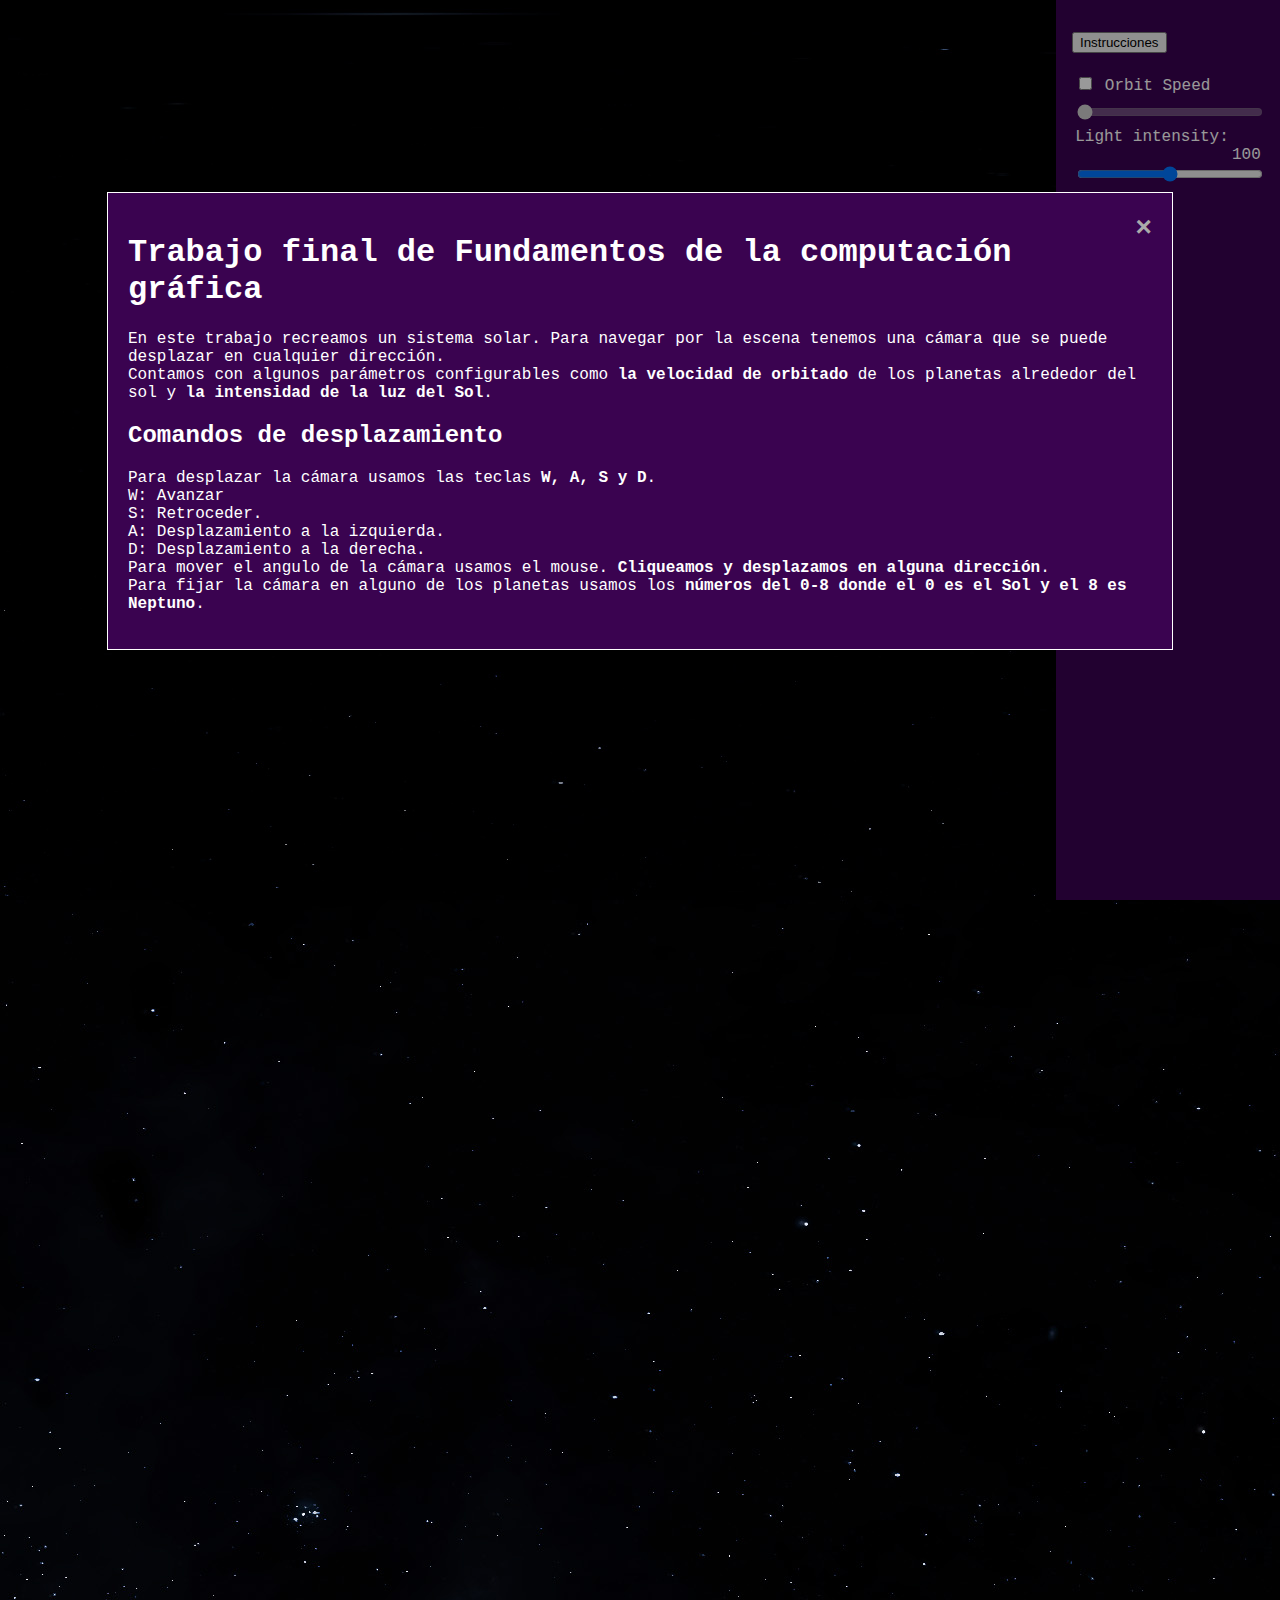
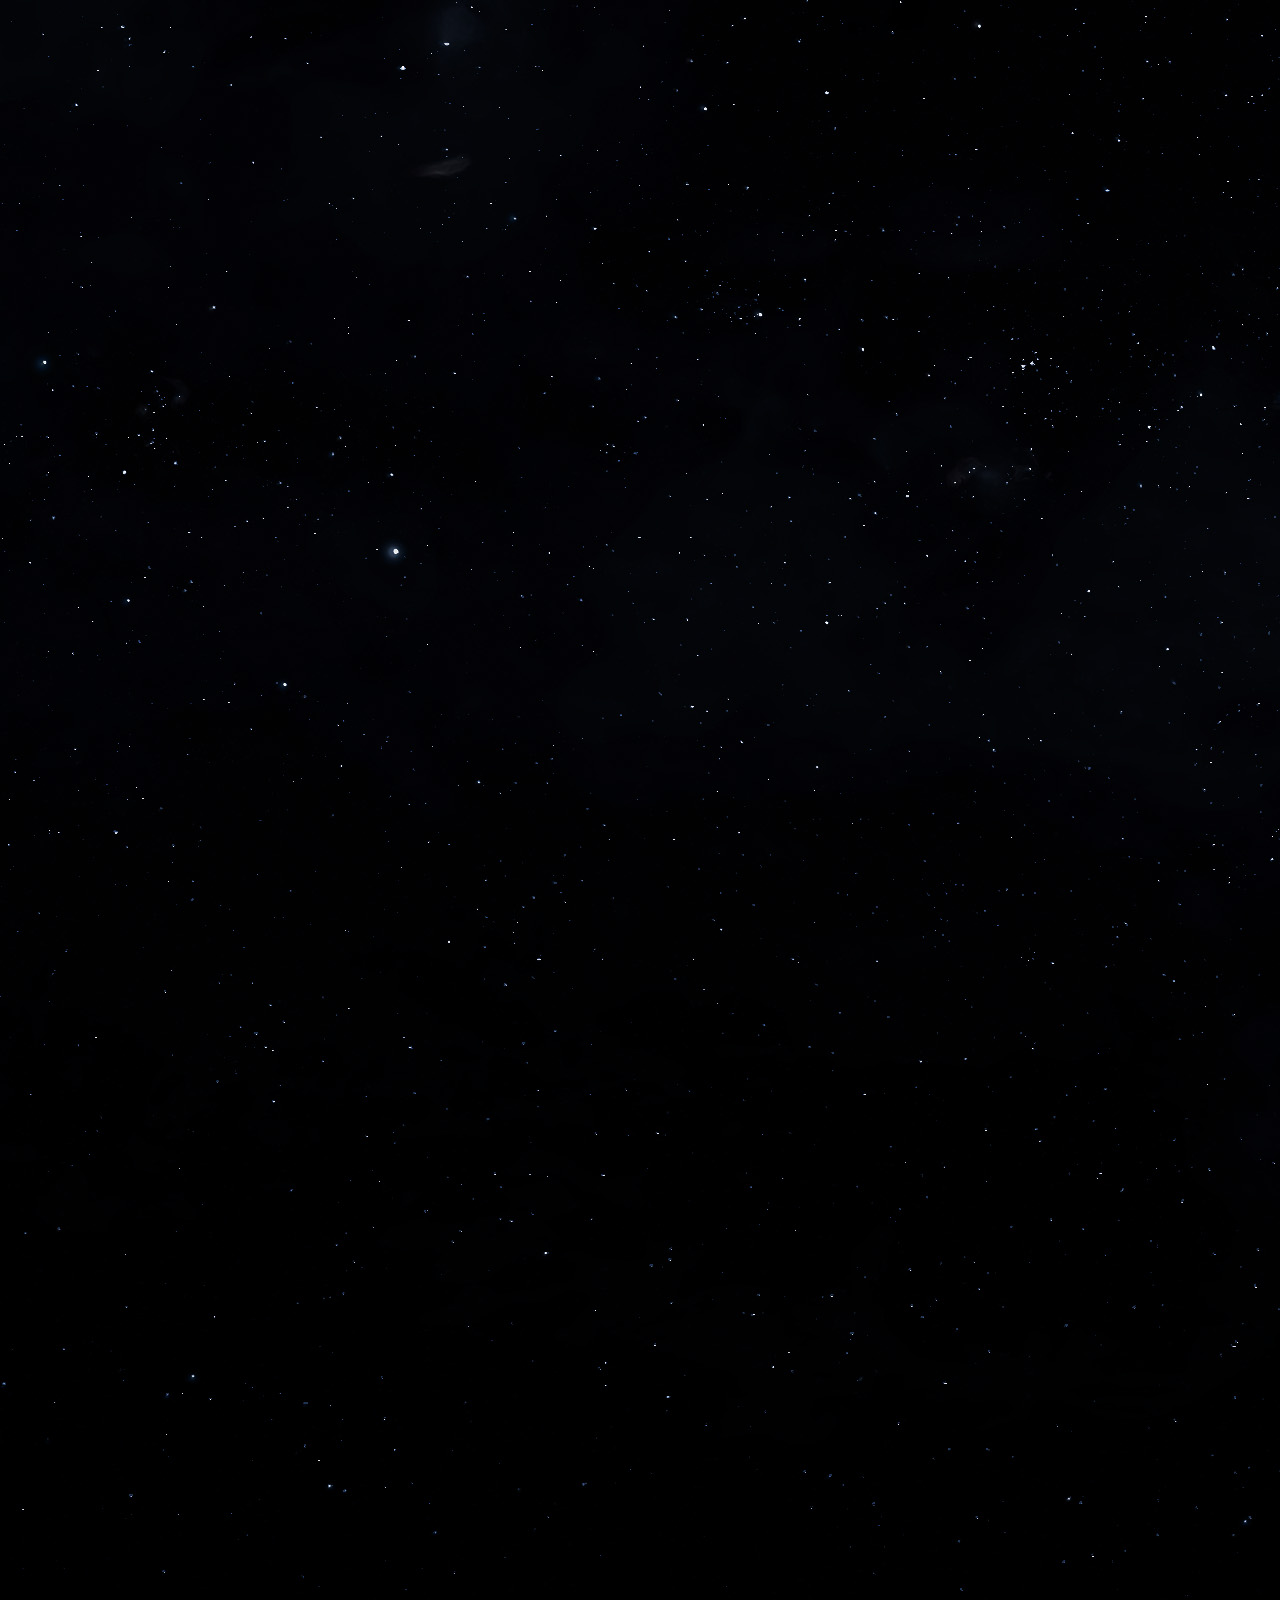
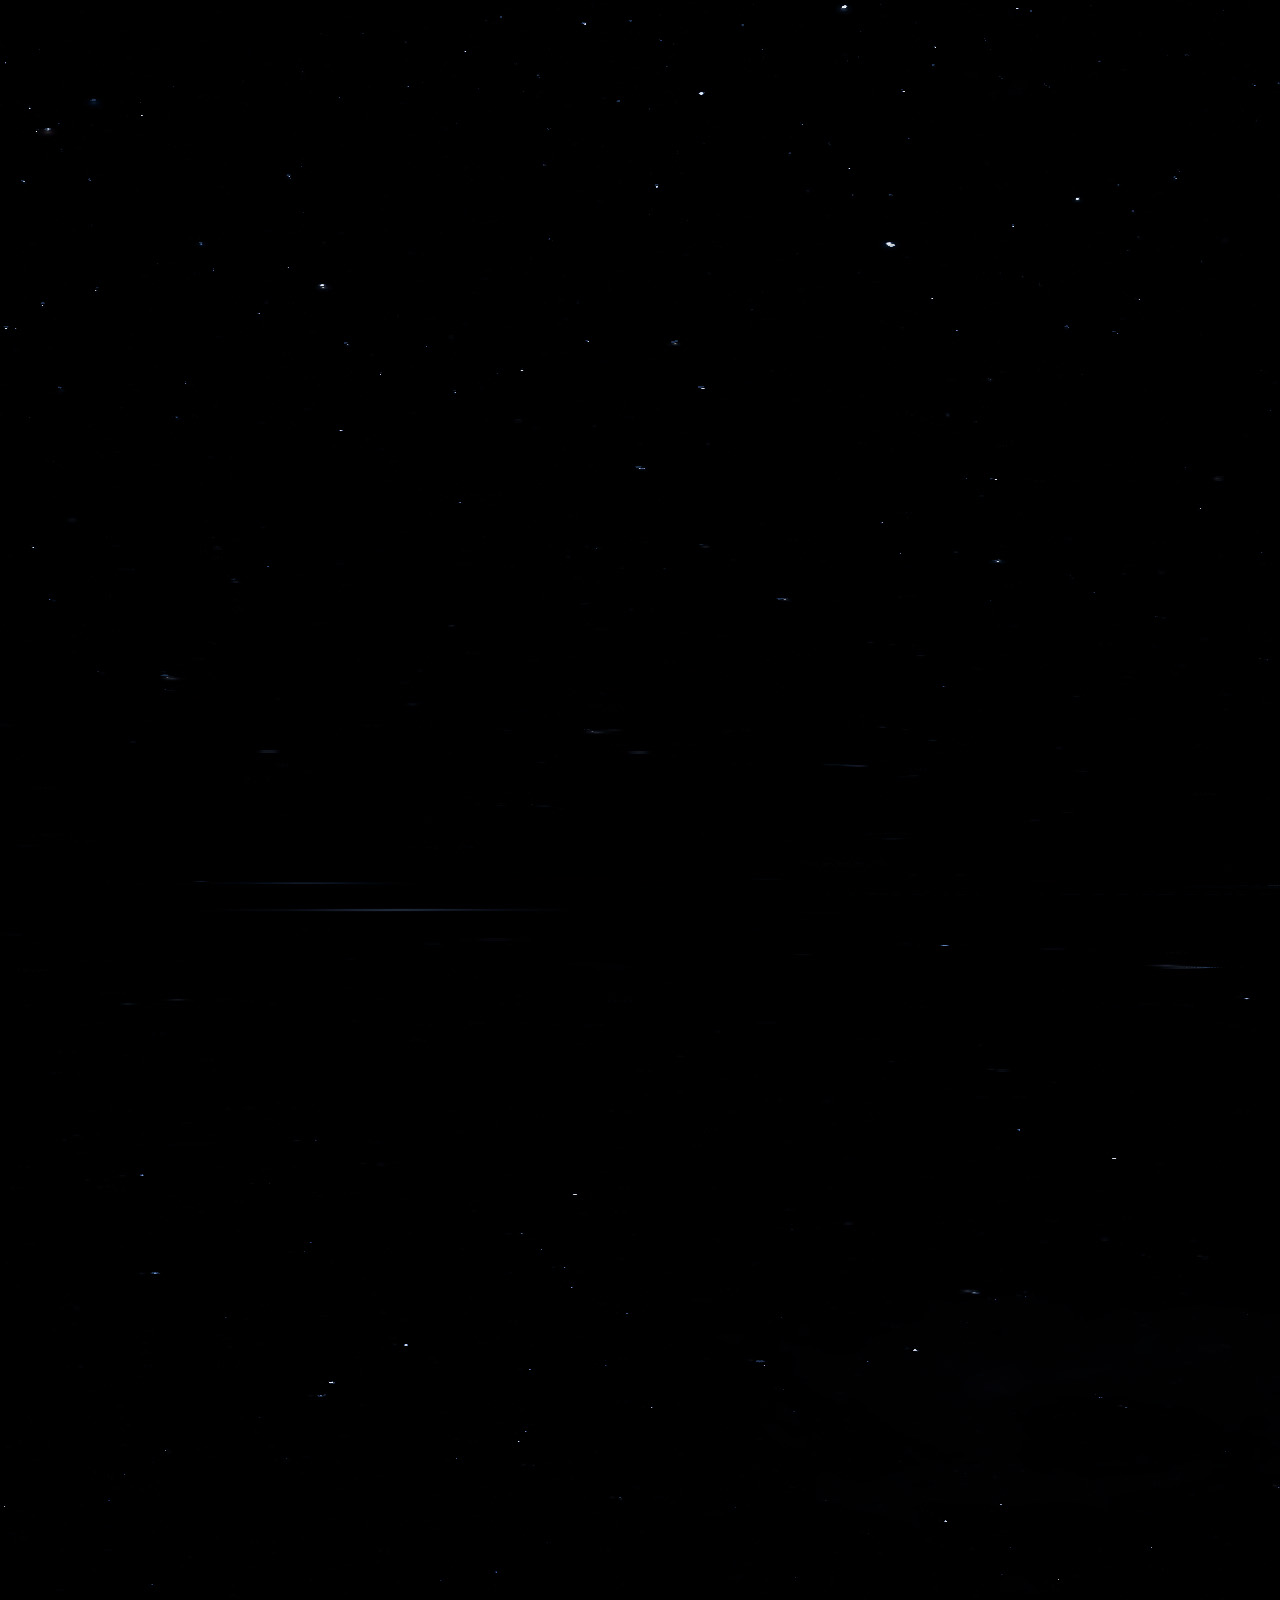
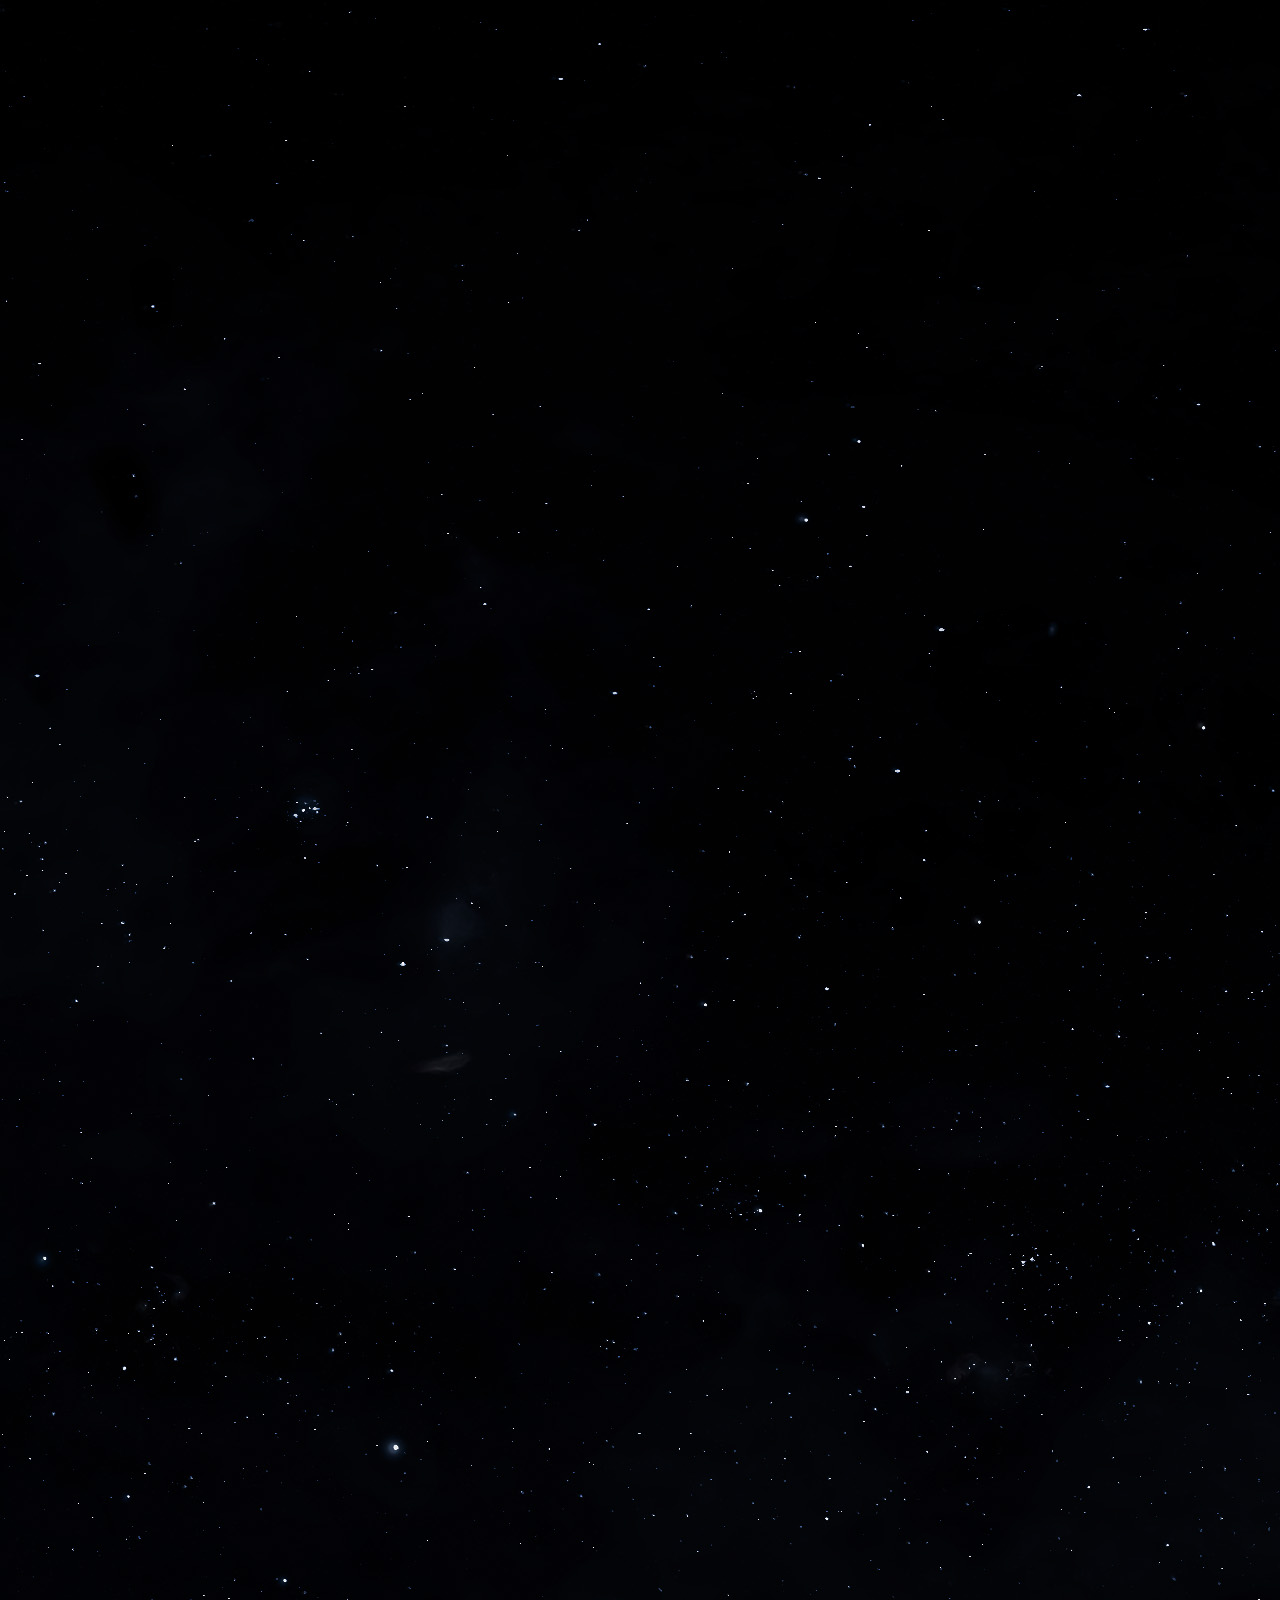
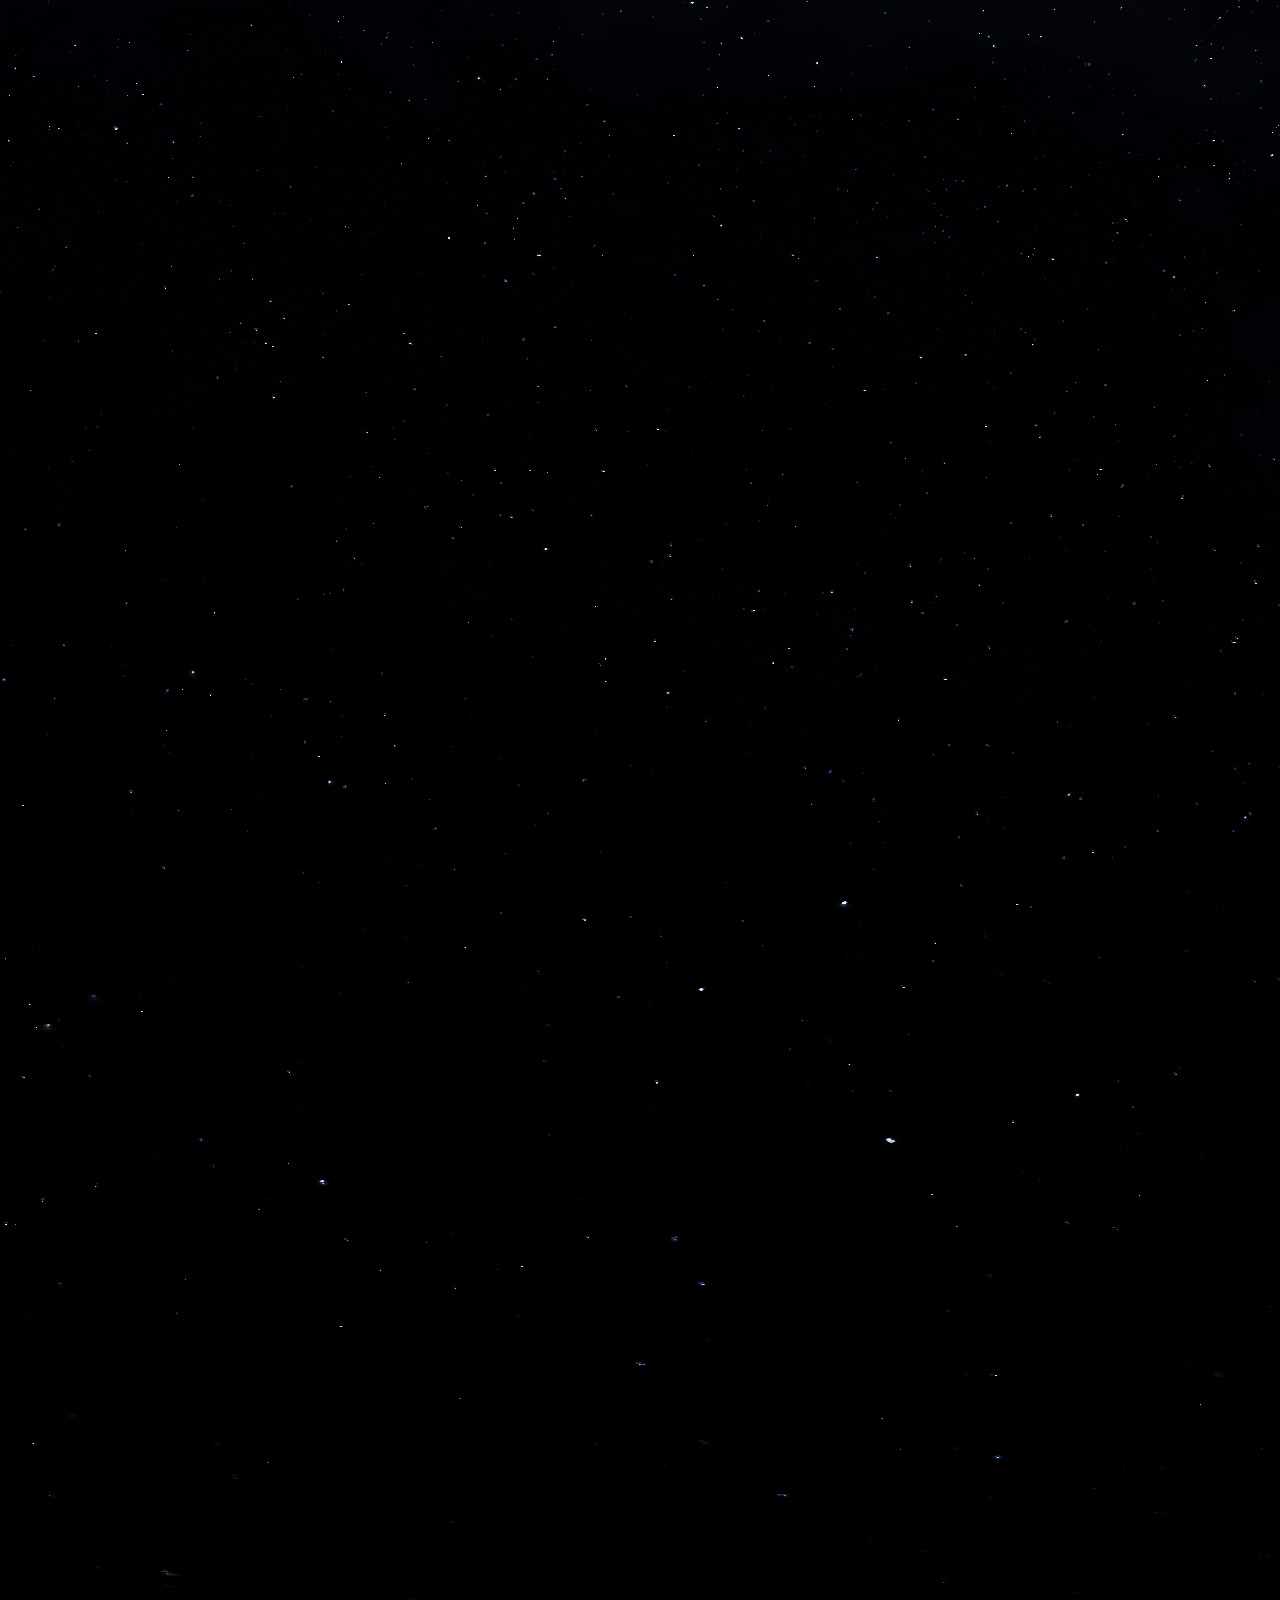
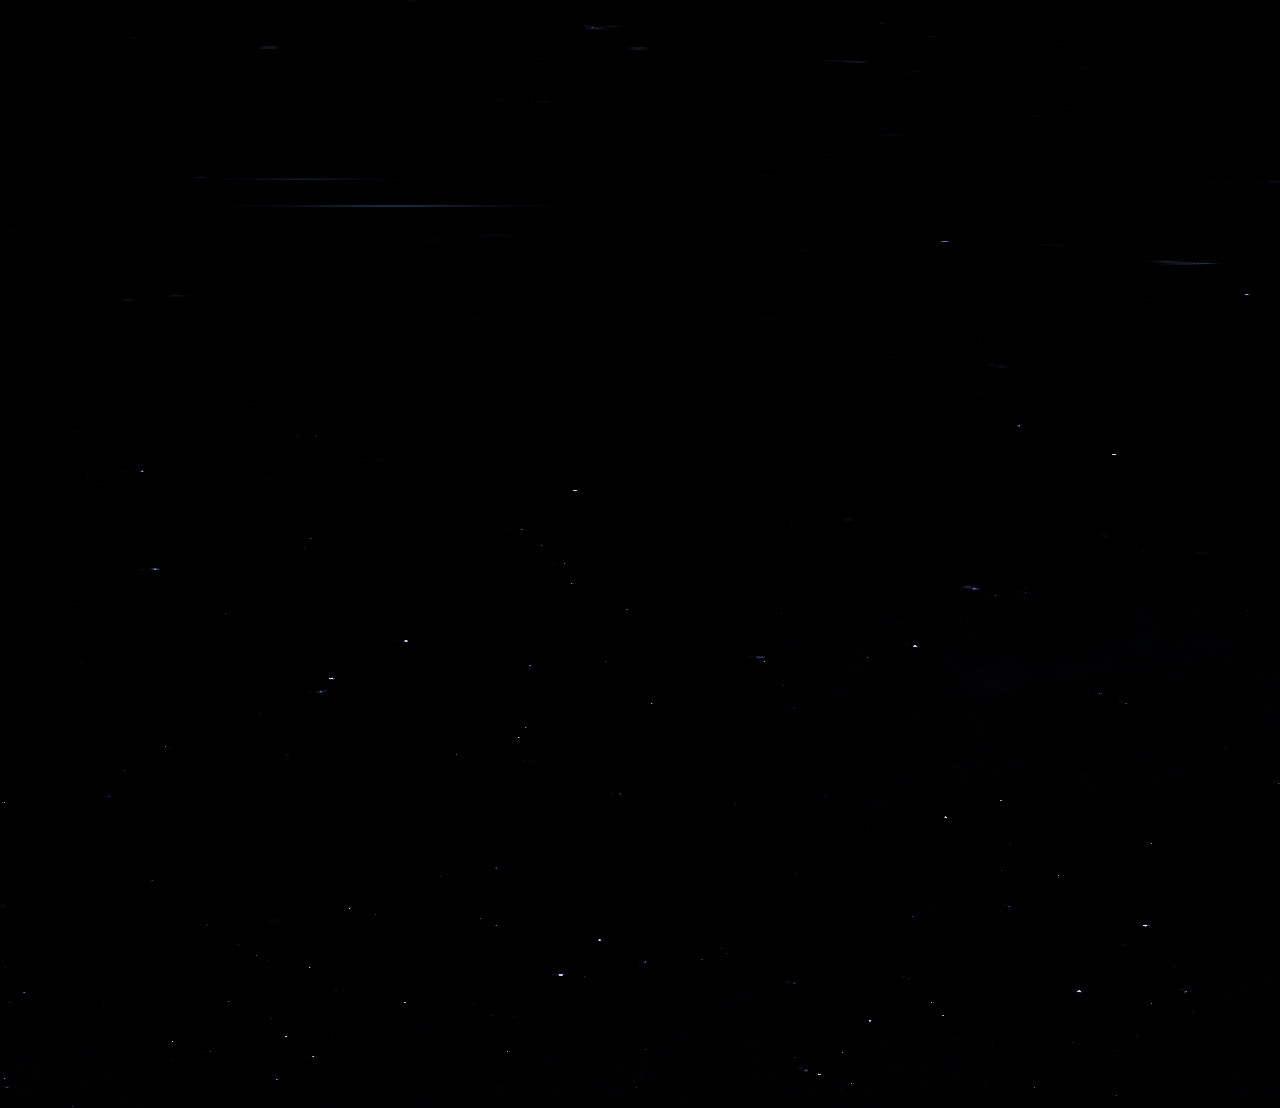
==== commit 9a6566e7: "cambio de branch" ====
--- a/index.html
+++ b/index.html
@@ -8,7 +8,7 @@
 
     <script type="text/javascript" src="camera.js"></script>
     <script type="text/javascript" id="includedscript" src="project5.js"></script>
-    <script type="text/javascript" id="includedscript" src="ejercicio.js"></script>
+    <script type="text/javascript" id="includedscript" src="mesh_drawer.js"></script>
     <script type="text/javascript" src="objmesh.js"></script>
     <script type="text/javascript" src="planets.js"></script>
     <script type="text/javascript" src="utils.js"></script>
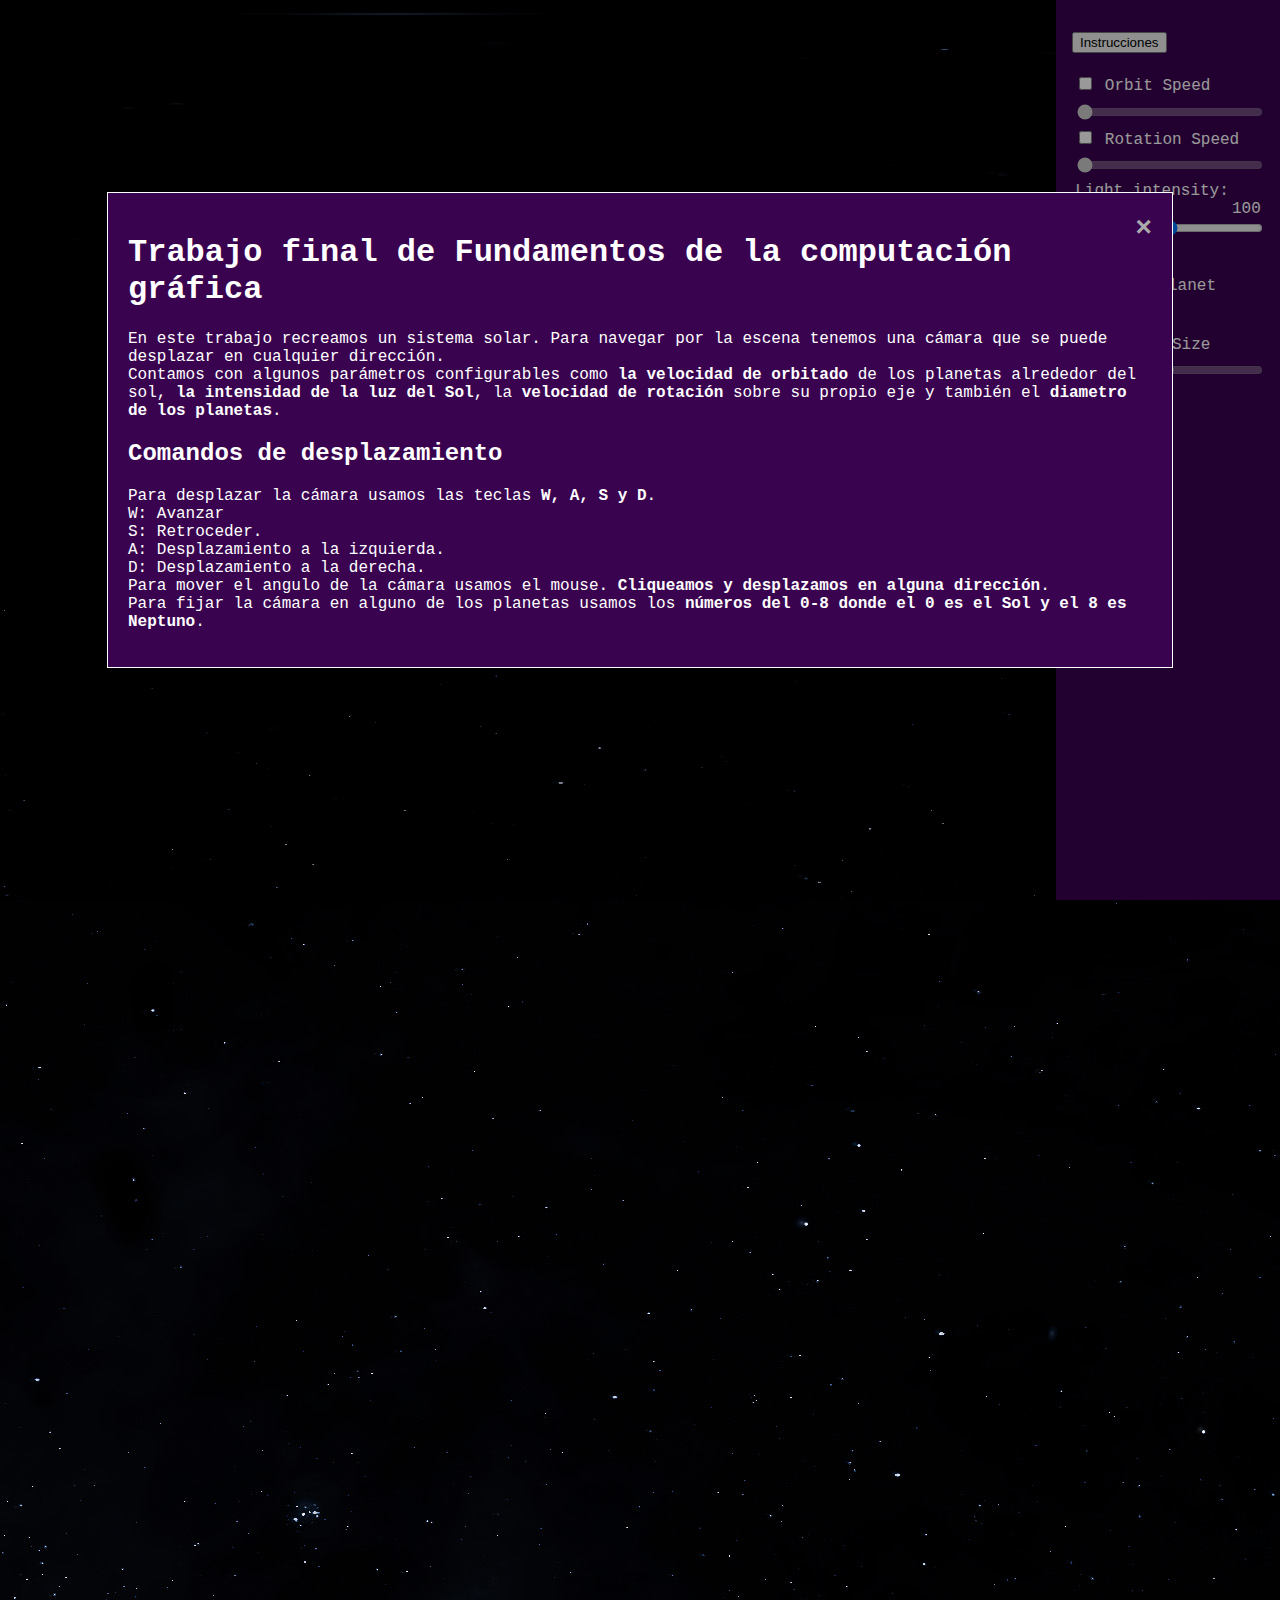
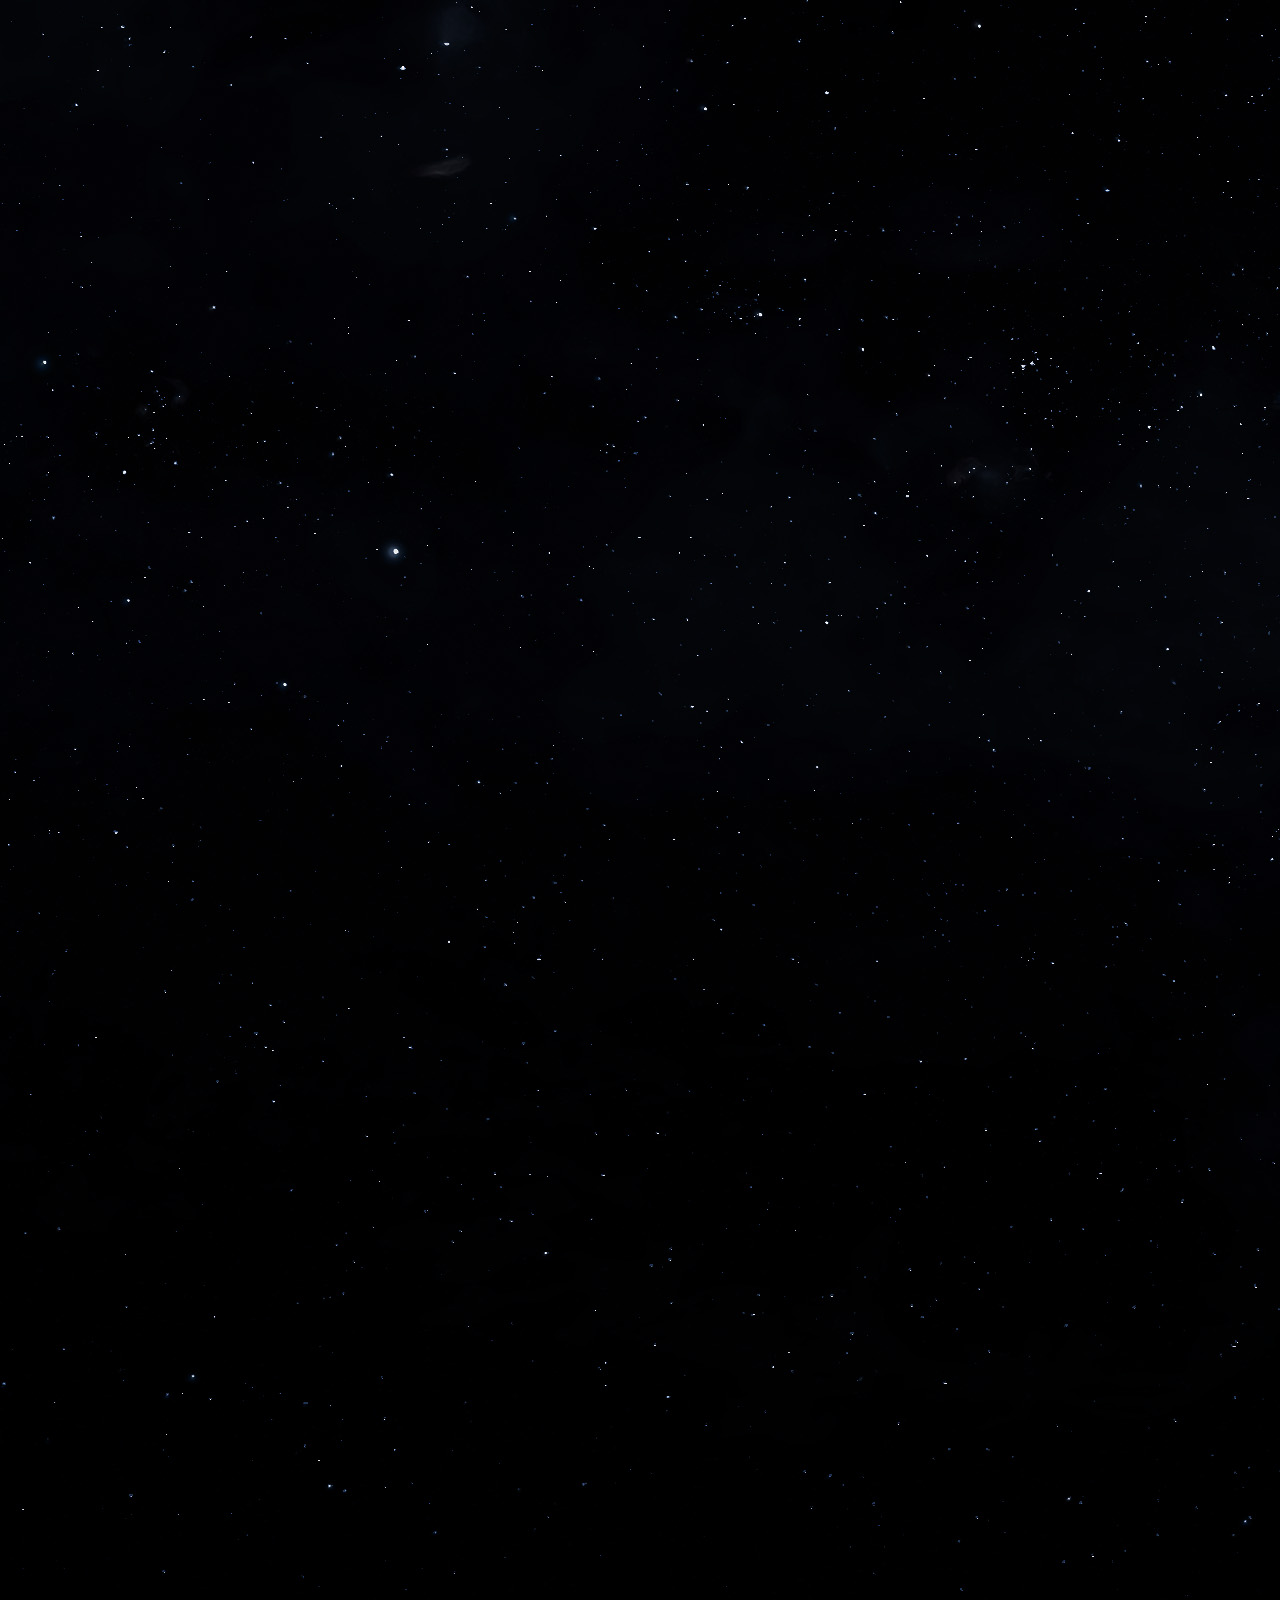
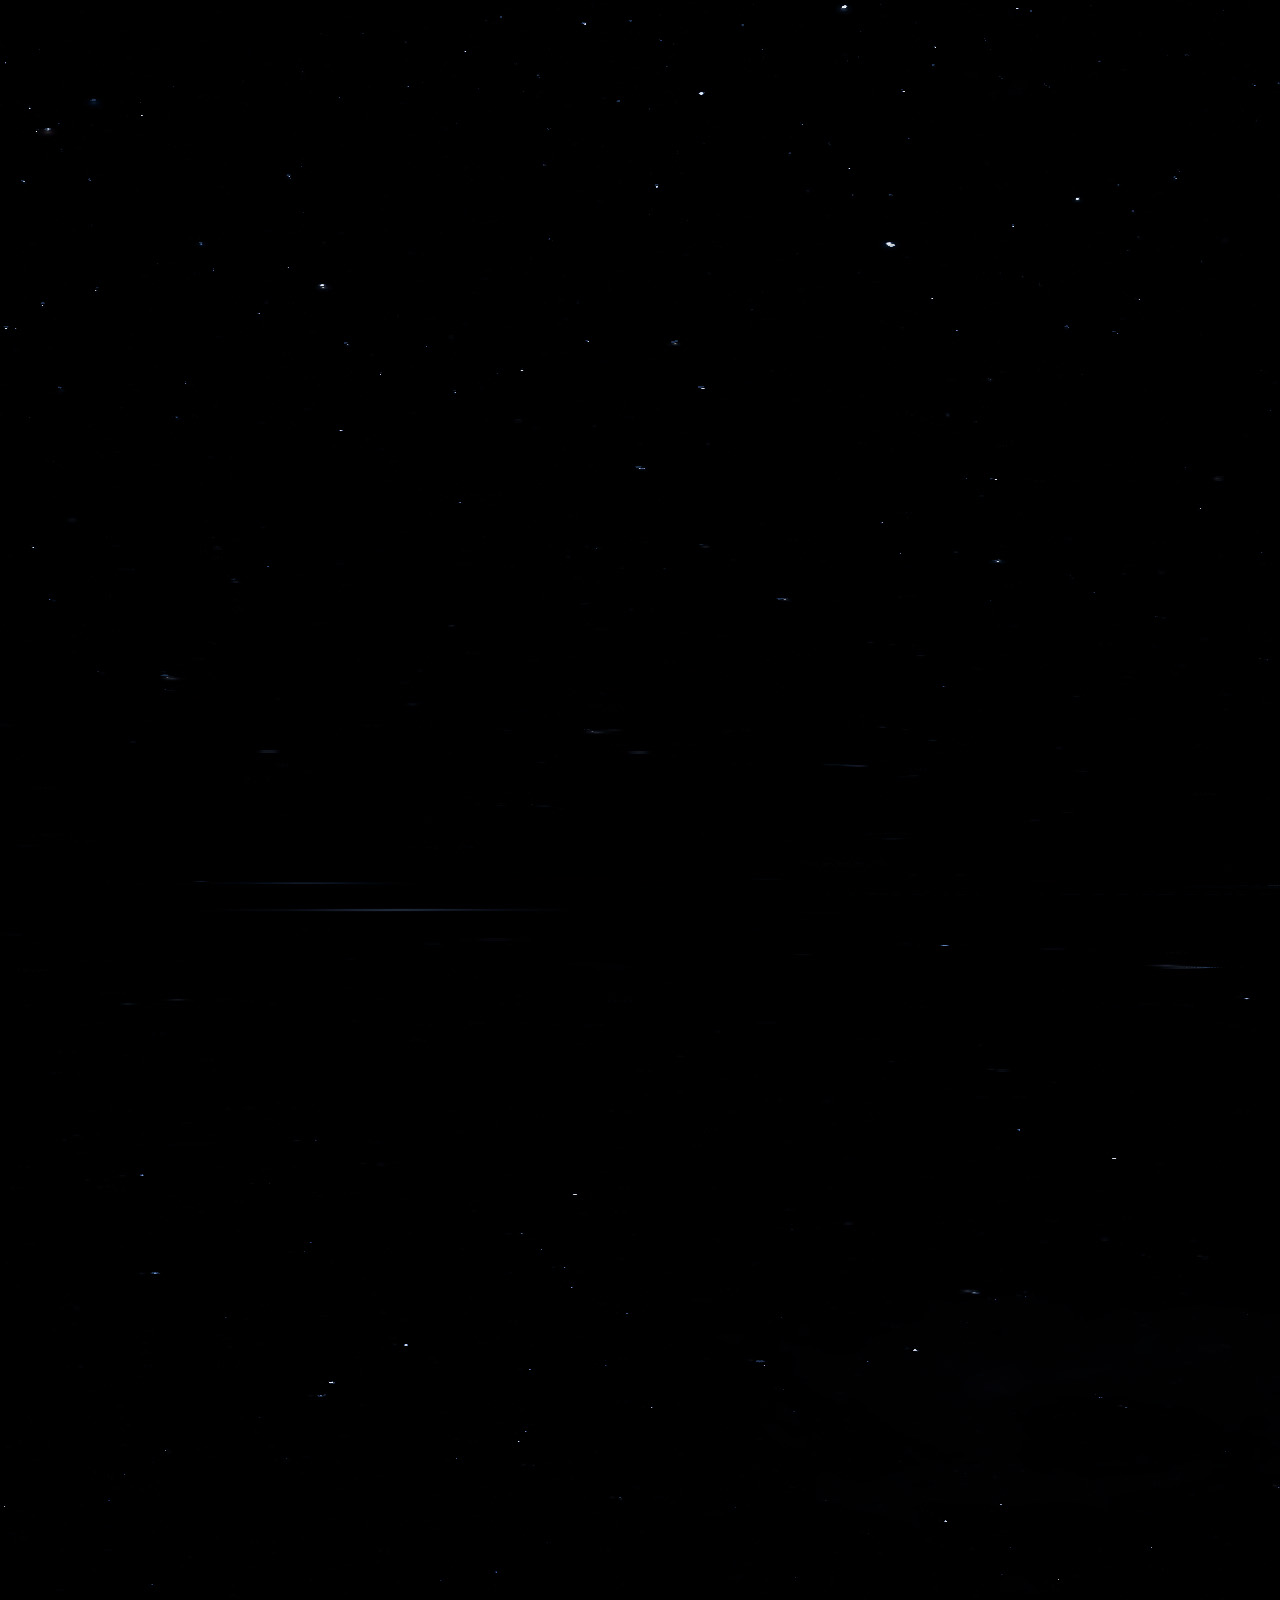
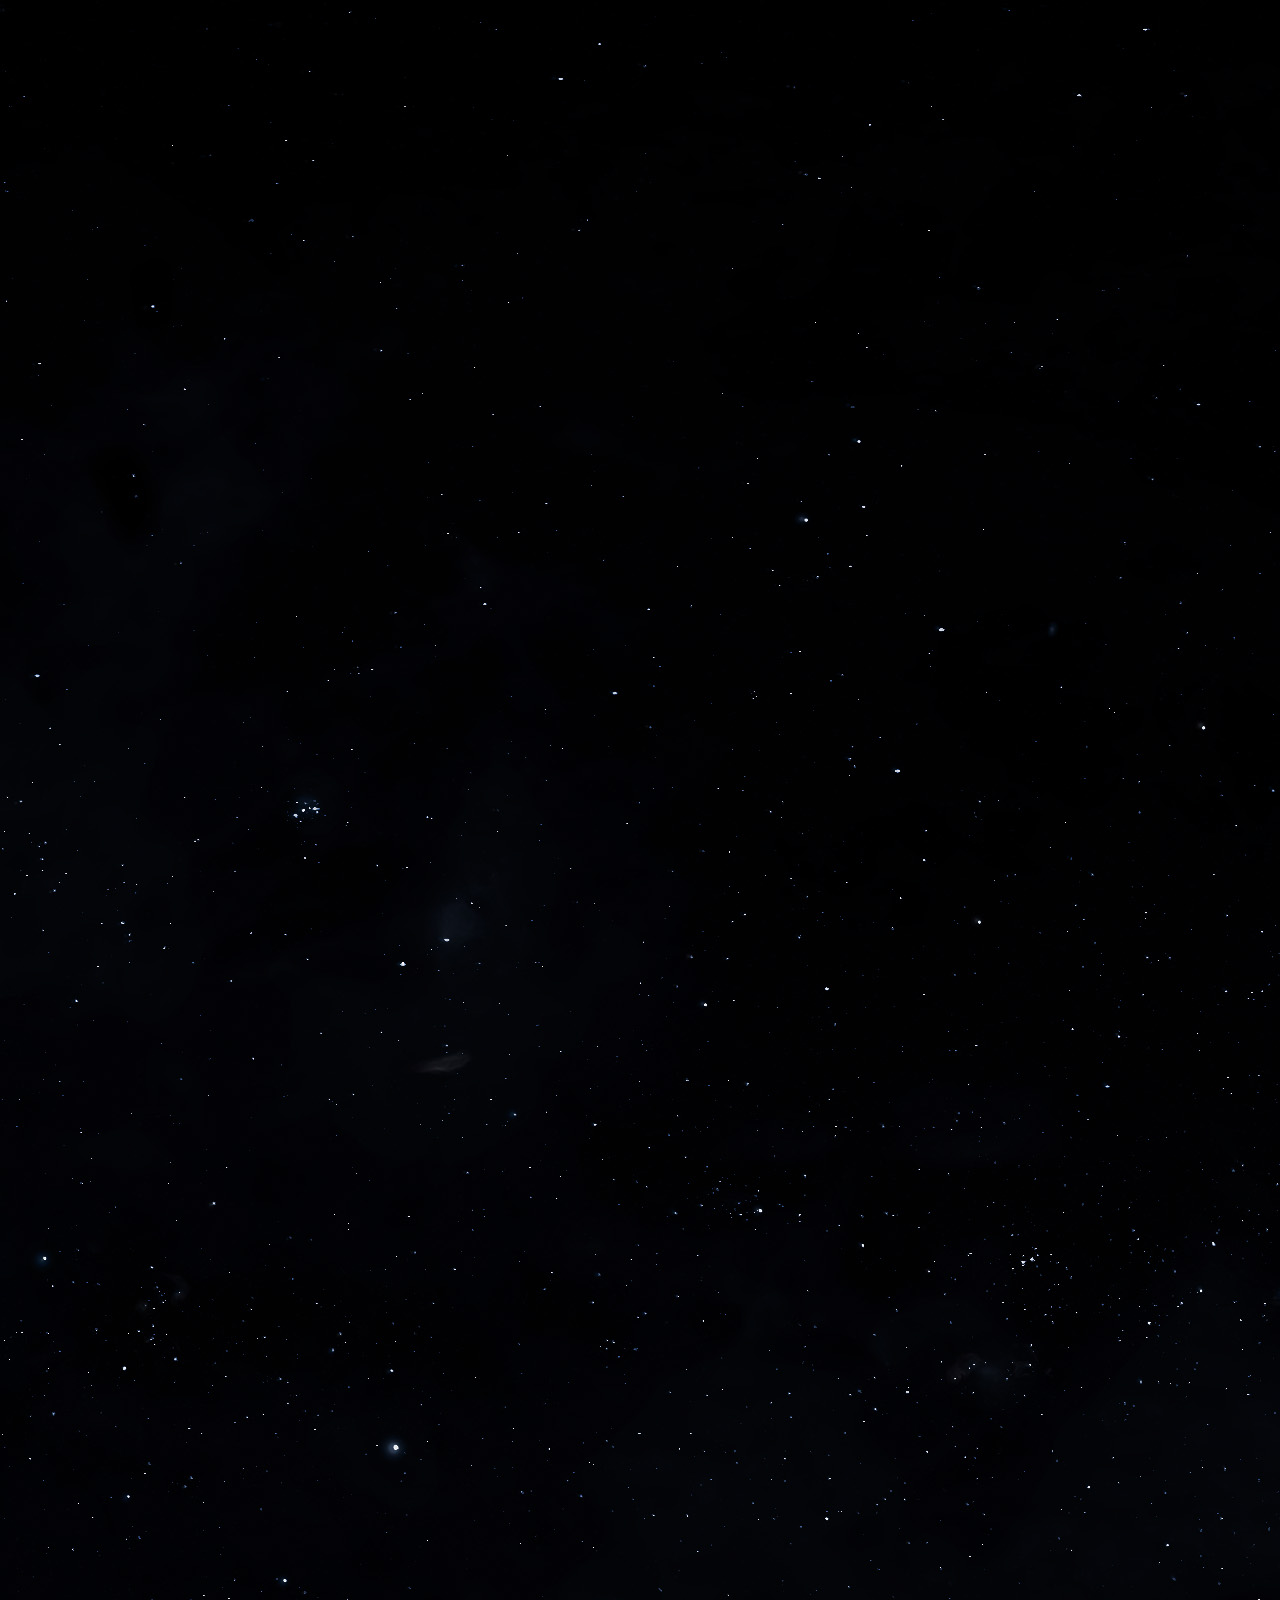
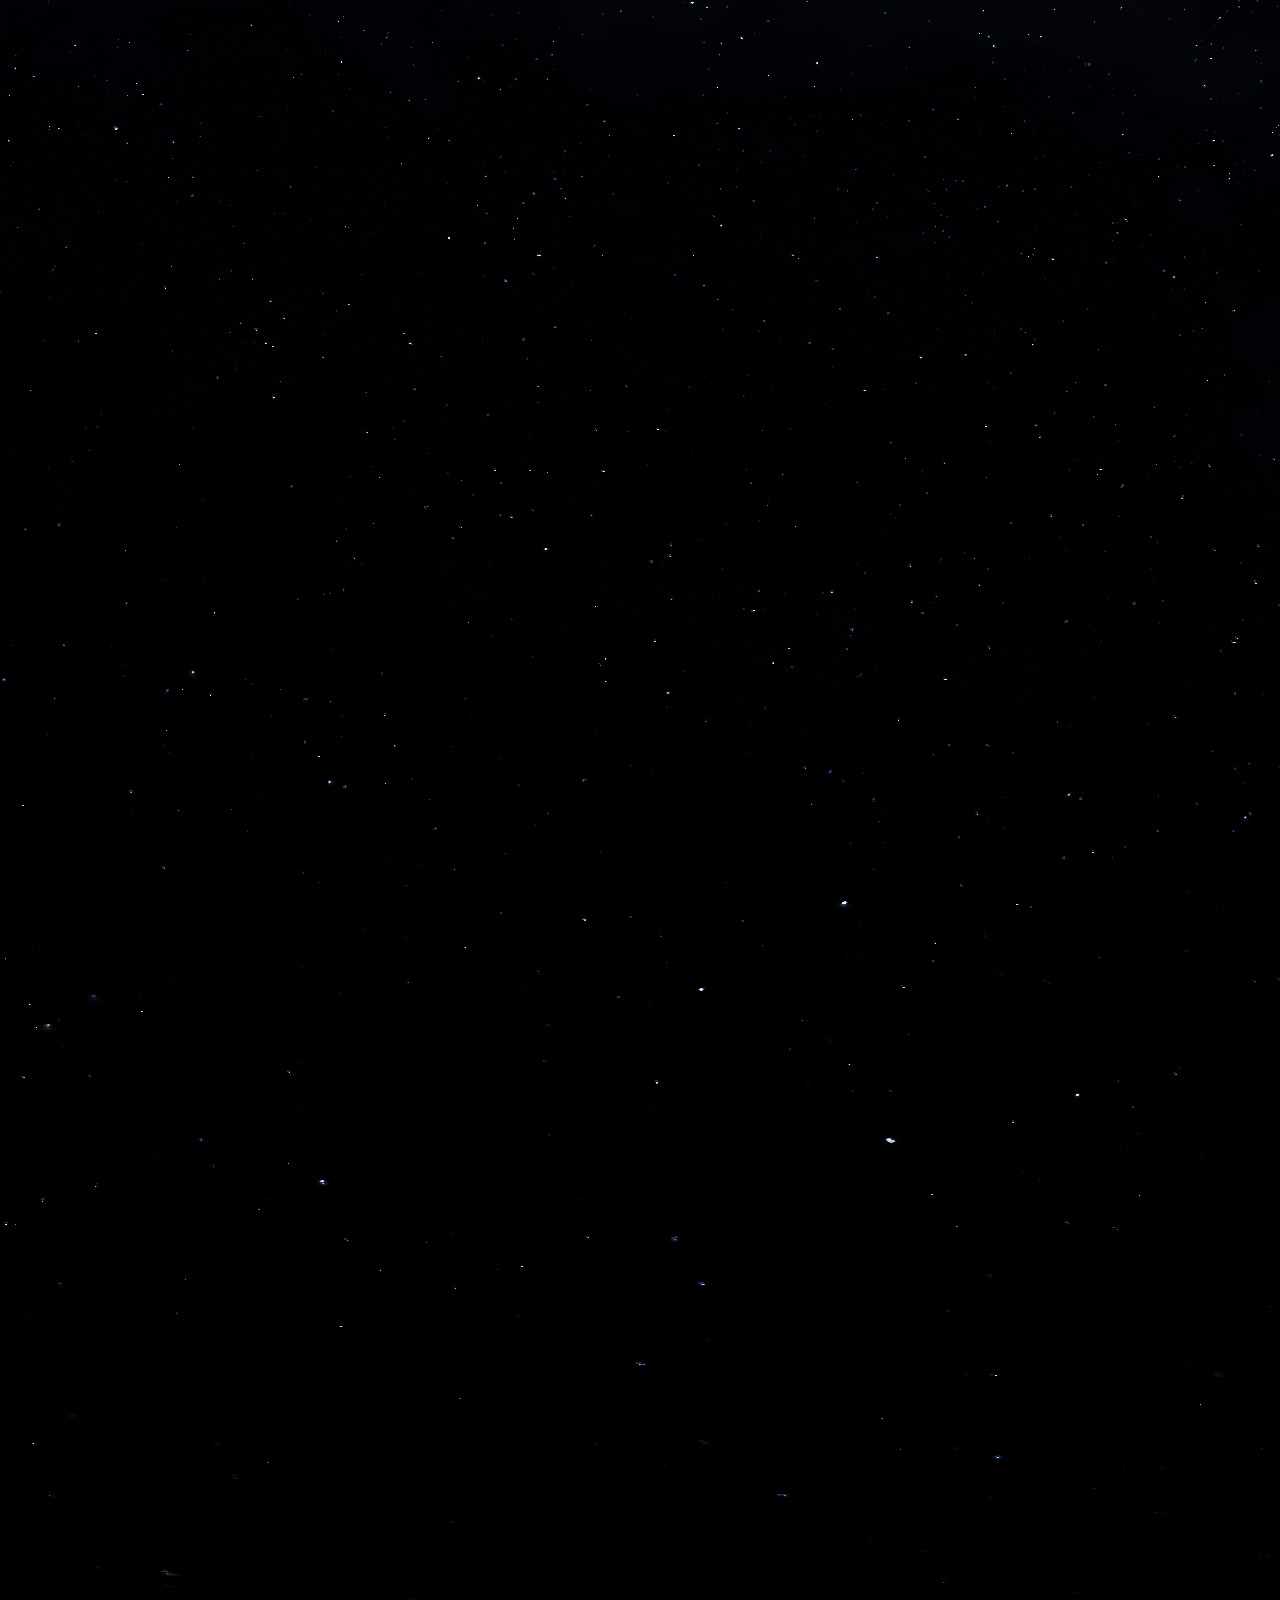
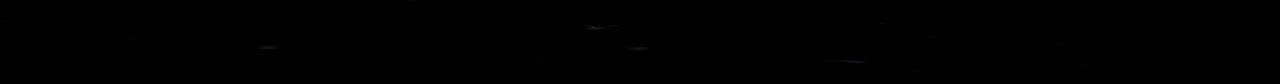
==== commit 9034759b: "completiten" ====
--- a/index.html
+++ b/index.html
@@ -7,13 +7,12 @@
     <link href="modal.css" rel="stylesheet">
 
     <script type="text/javascript" src="camera.js"></script>
-    <script type="text/javascript" id="includedscript" src="project5.js"></script>
+    <script type="text/javascript" id="includedscript" src="main.js"></script>
     <script type="text/javascript" id="includedscript" src="mesh_drawer.js"></script>
     <script type="text/javascript" src="objmesh.js"></script>
     <script type="text/javascript" src="planets.js"></script>
     <script type="text/javascript" src="utils.js"></script>
     <script type="text/javascript" src="window.js"></script>
-    <script type="text/javascript" src="legacy.js"></script>
     <script type="text/javascript" src="modal.js"></script>
     
 </head>
@@ -34,7 +33,7 @@
                     <p>
                         En este trabajo recreamos un sistema solar. Para navegar por la escena tenemos una cámara que se puede desplazar en cualquier dirección.
                         <br>
-                        Contamos con algunos parámetros configurables como <b>la velocidad de orbitado</b> de los planetas alrededor del sol y <b>la intensidad de la luz del Sol</b>.
+                        Contamos con algunos parámetros configurables como <b>la velocidad de orbitado</b> de los planetas alrededor del sol, <b>la intensidad de la luz del Sol</b>, la <b>velocidad de rotación</b> sobre su propio eje y también el <b>diametro de los planetas</b>.
                     </p>
                     <h2>Comandos de desplazamiento</h2>    
                     <p>
@@ -59,27 +58,27 @@
                 <br>
                 <div class="control"><input id="auto-orbit" name="auto-orbit" type="checkbox" onchange="Orbit(this)" /><label for="auto-orbit"> Orbit Speed</label></div>
                 <div class="control"><input id="orbit-speed" type="range" min="1" max="5" value="1" disabled /></div>
+                <div class="control"><input id="auto-rotate" name="auto-rotate" type="checkbox" onchange="AutoRotate(this)" /><label for="auto-rotate"> Rotation Speed</label></div>
+                <div class="control"><input id="rotation-speed" type="range" min="1" max="5" value="1" disabled /></div>
                 <div class="control"><span id="shininess-label">Light intensity:</span><span id="shininess-value">1</span><input id="shininess-exp" type="range" min="0" max="100" value="50" oninput="SetShininess(this)" /></div>
-                <div hidden>
-                    <form  id="planet-selection">
-                        <label for="planet">Select a planet</label>
-                        <select id="planet">
-                            <option value="0">Sun</option>
-                            <option value="1">Venus</option>
-                            <option value="2">Mercury</option>
-                            <option value="3">Earth</option>
-                            <option value="4">Mars</option>
-                            <option value="5">Jupiter</option>
-                            <option value="6">Saturn</option>
-                            <option value="7">Uranus</option>
-                            <option value="8">Neptune</option>
-                        </select>
-                    </form>
-                    <div  class="control"><input id="auto-rotate" name="auto-rotate" type="checkbox" onchange="AutoRotate(this)" /><label for="auto-rotate"> Rotation Speed</label></div>
-                    <div  class="control"><input id="rotation-speed" type="range" min="1" max="5" value="1" disabled /></div>
-                    <div  class="control"><input id="planet-size" name="planet-size" type="checkbox" onchange="changeSize(this)" /><label for="planet-size"> Planet Size </label></div>
-                    <div  class="control"><input id="planet-size-control" type="range" min="1" max="10" value="1" disabled /></div>
-                </div>
+                <br>
+                <br>
+                <form  id="planet-selection">
+                    <label for="planet">Select a planet</label>
+                    <select id="planet">
+                        <option value="0">Sun</option>
+                        <option value="1">Venus</option>
+                        <option value="2">Mercury</option>
+                        <option value="3">Earth</option>
+                        <option value="4">Mars</option>
+                        <option value="5">Jupiter</option>
+                        <option value="6">Saturn</option>
+                        <option value="7">Uranus</option>
+                        <option value="8">Neptune</option>
+                    </select>
+                </form>
+                <div class="control"><input id="planet-size" name="planet-size" type="checkbox" onchange="changeSize(this)" /><label for="planet-size"> Planet Size </label></div>
+                <div class="control"><input id="planet-size-control" type="range" min="0.1" max="2" value="1" step="0.05" disabled /></div>
             </div>
         </div>
     </div>
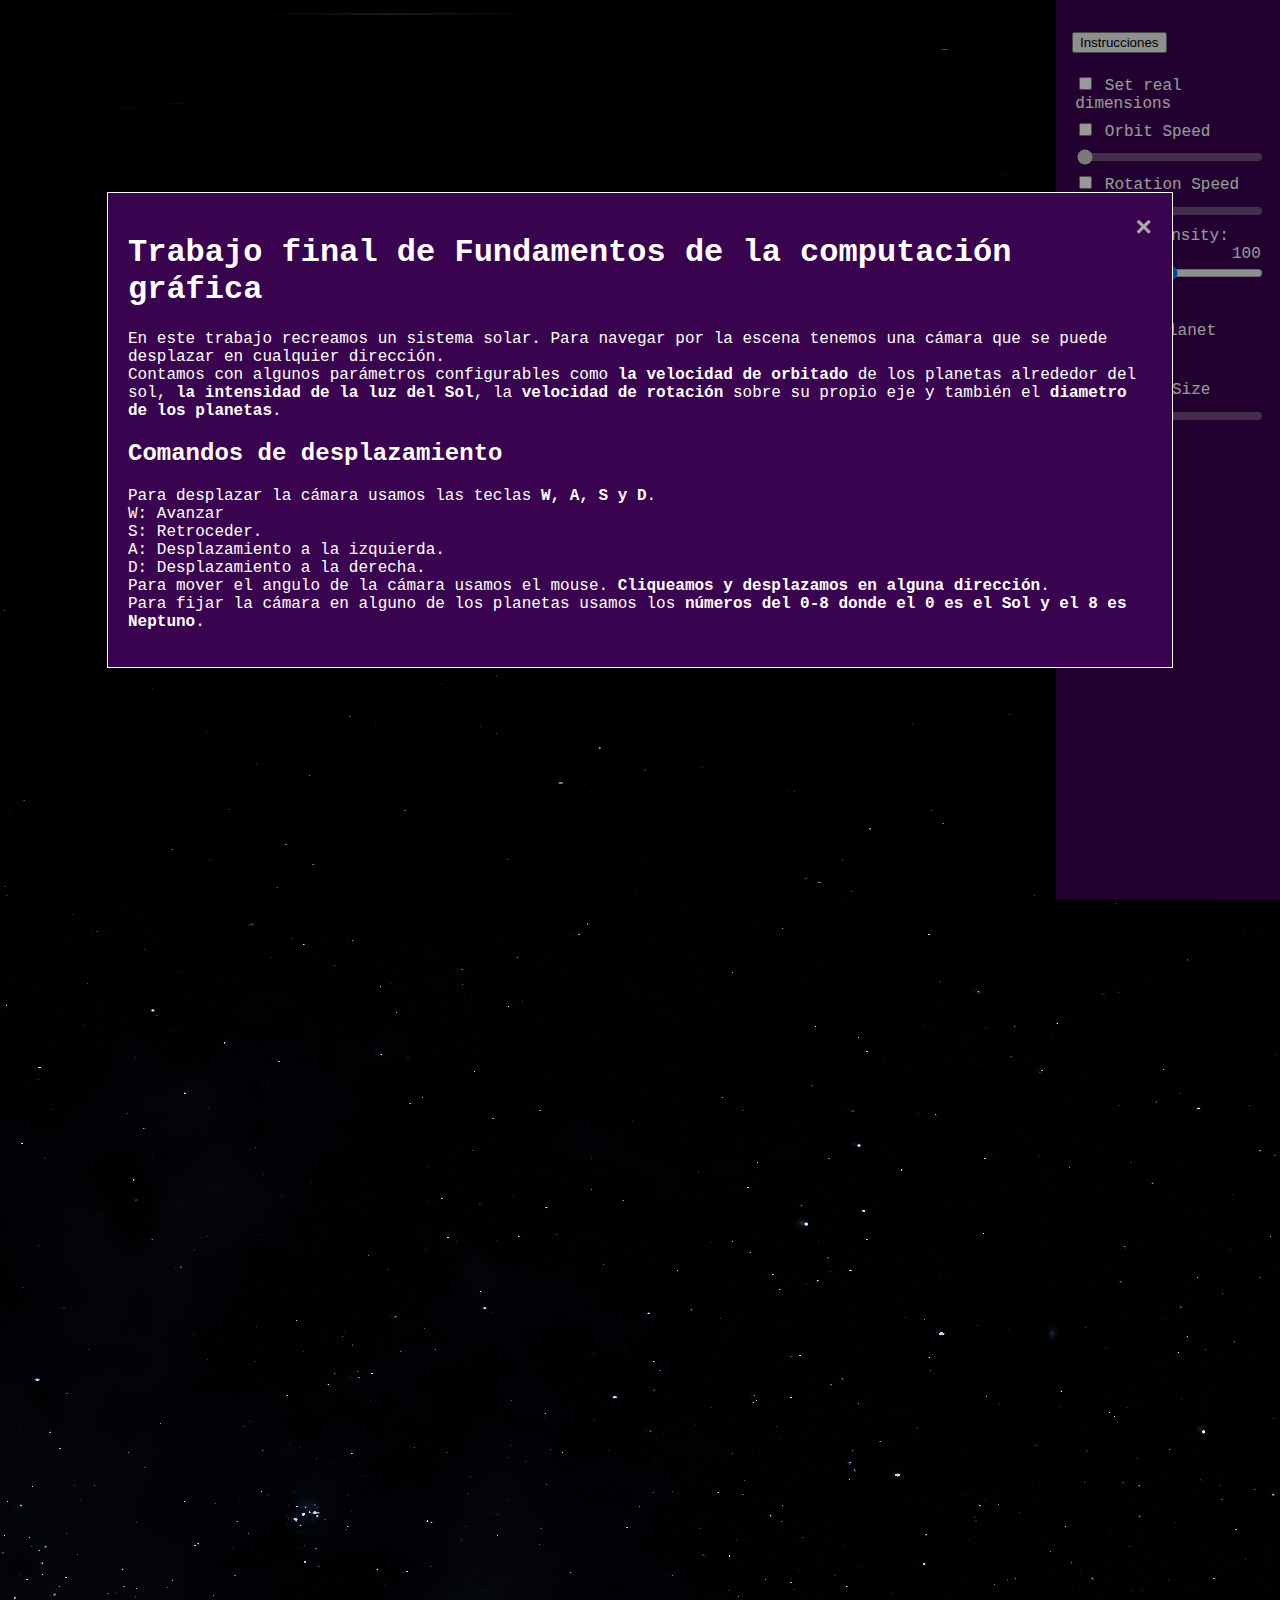
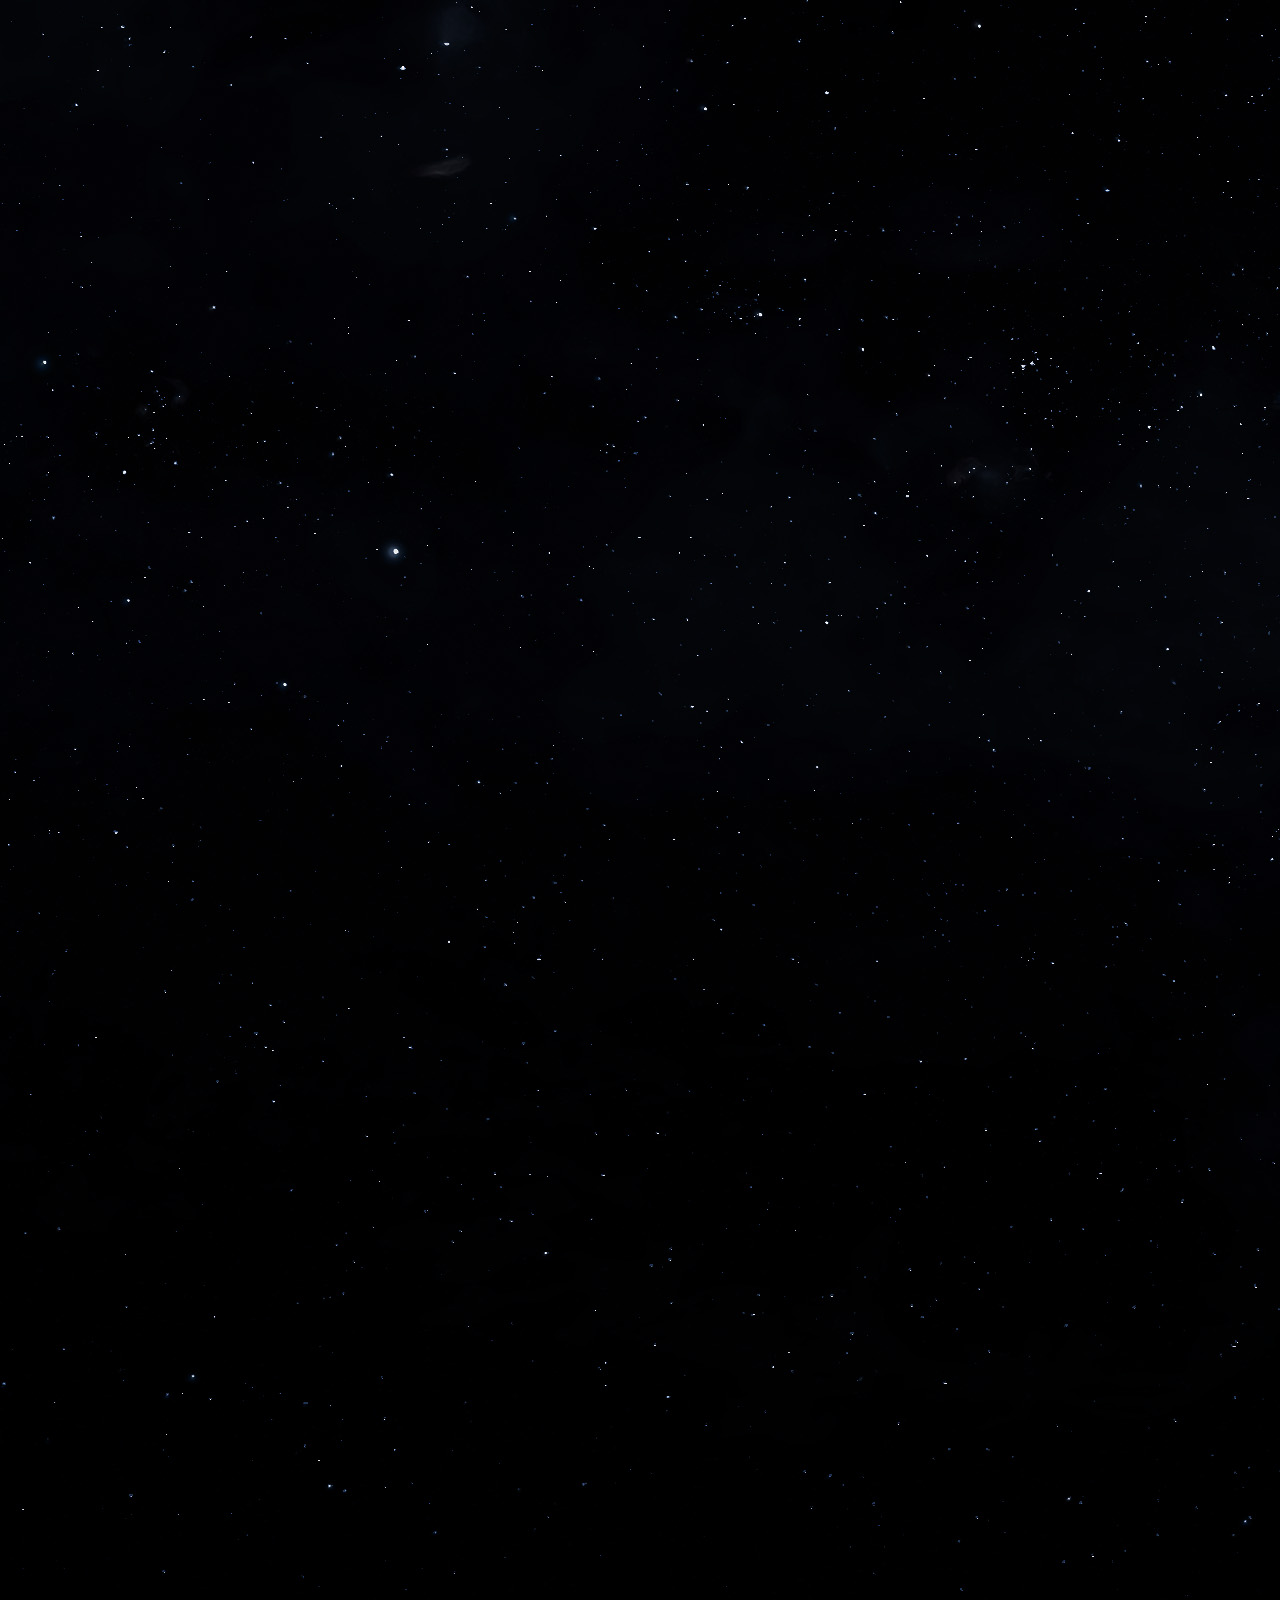
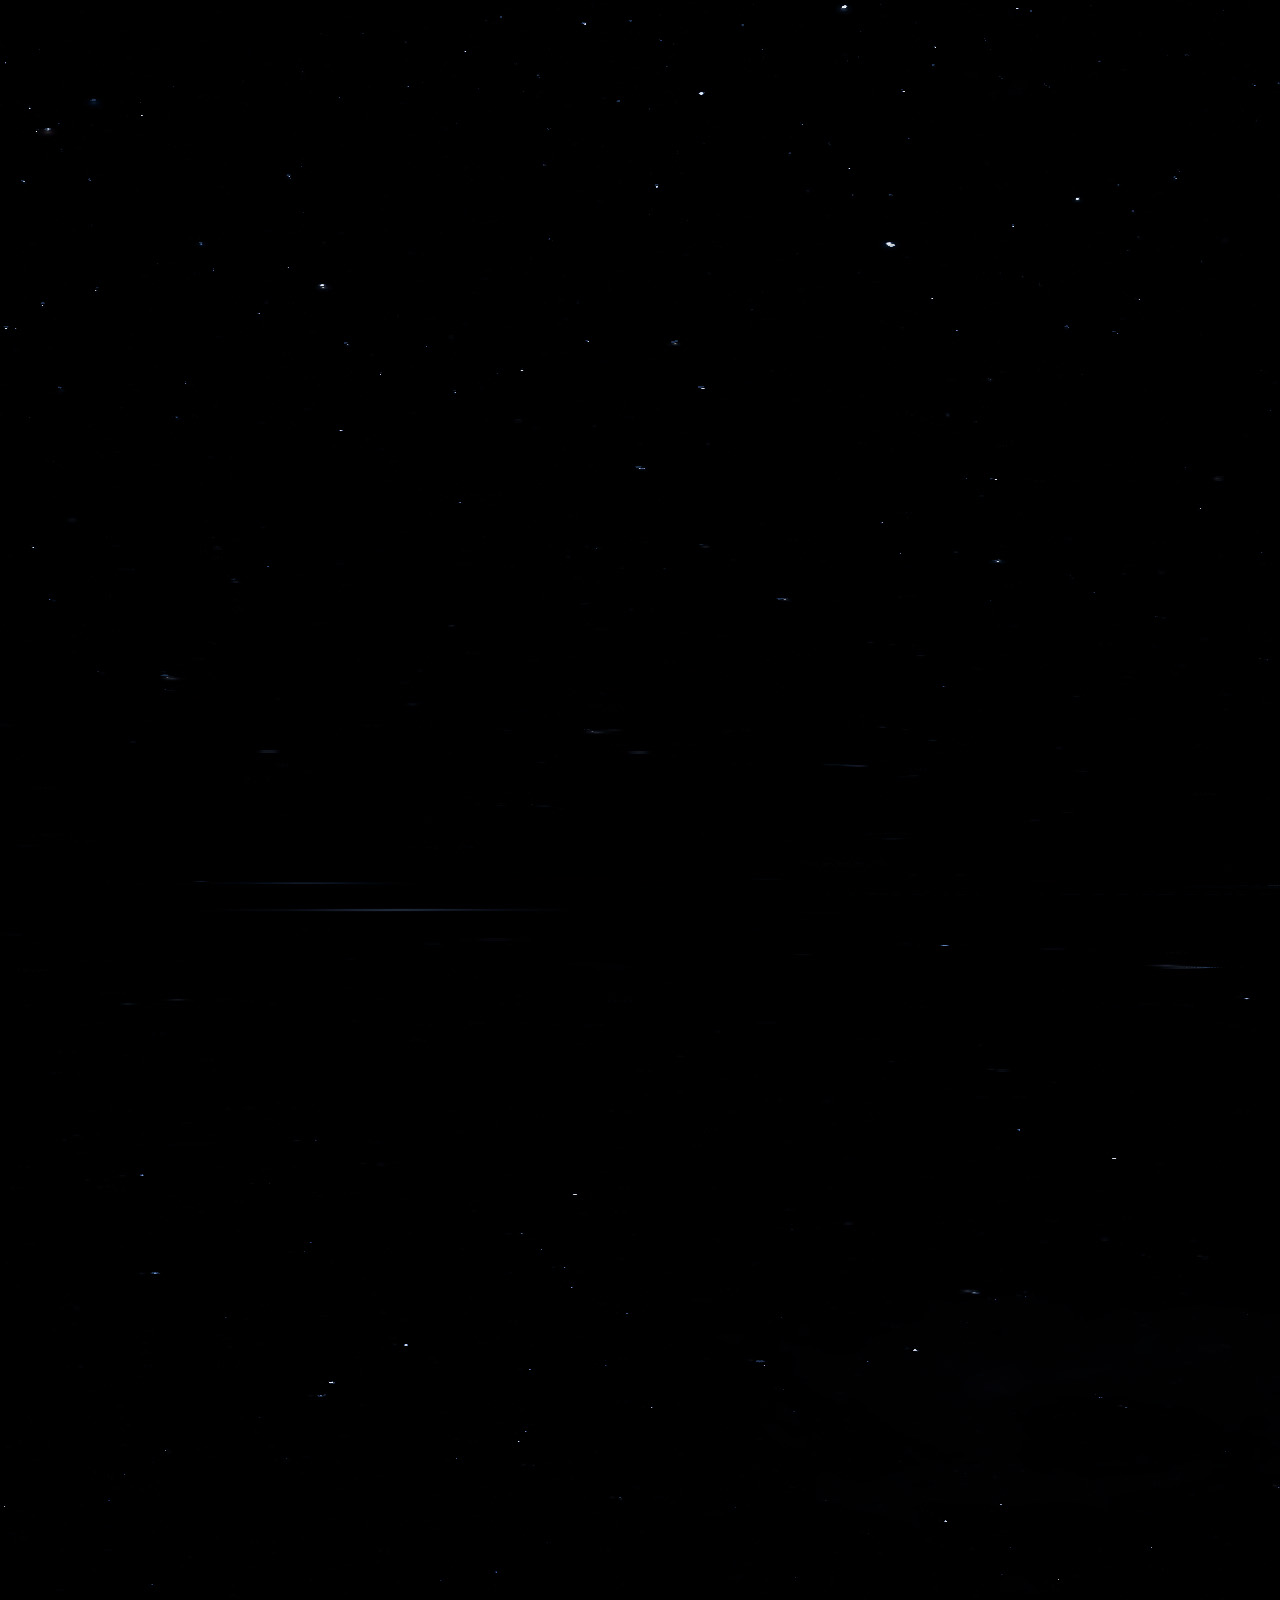
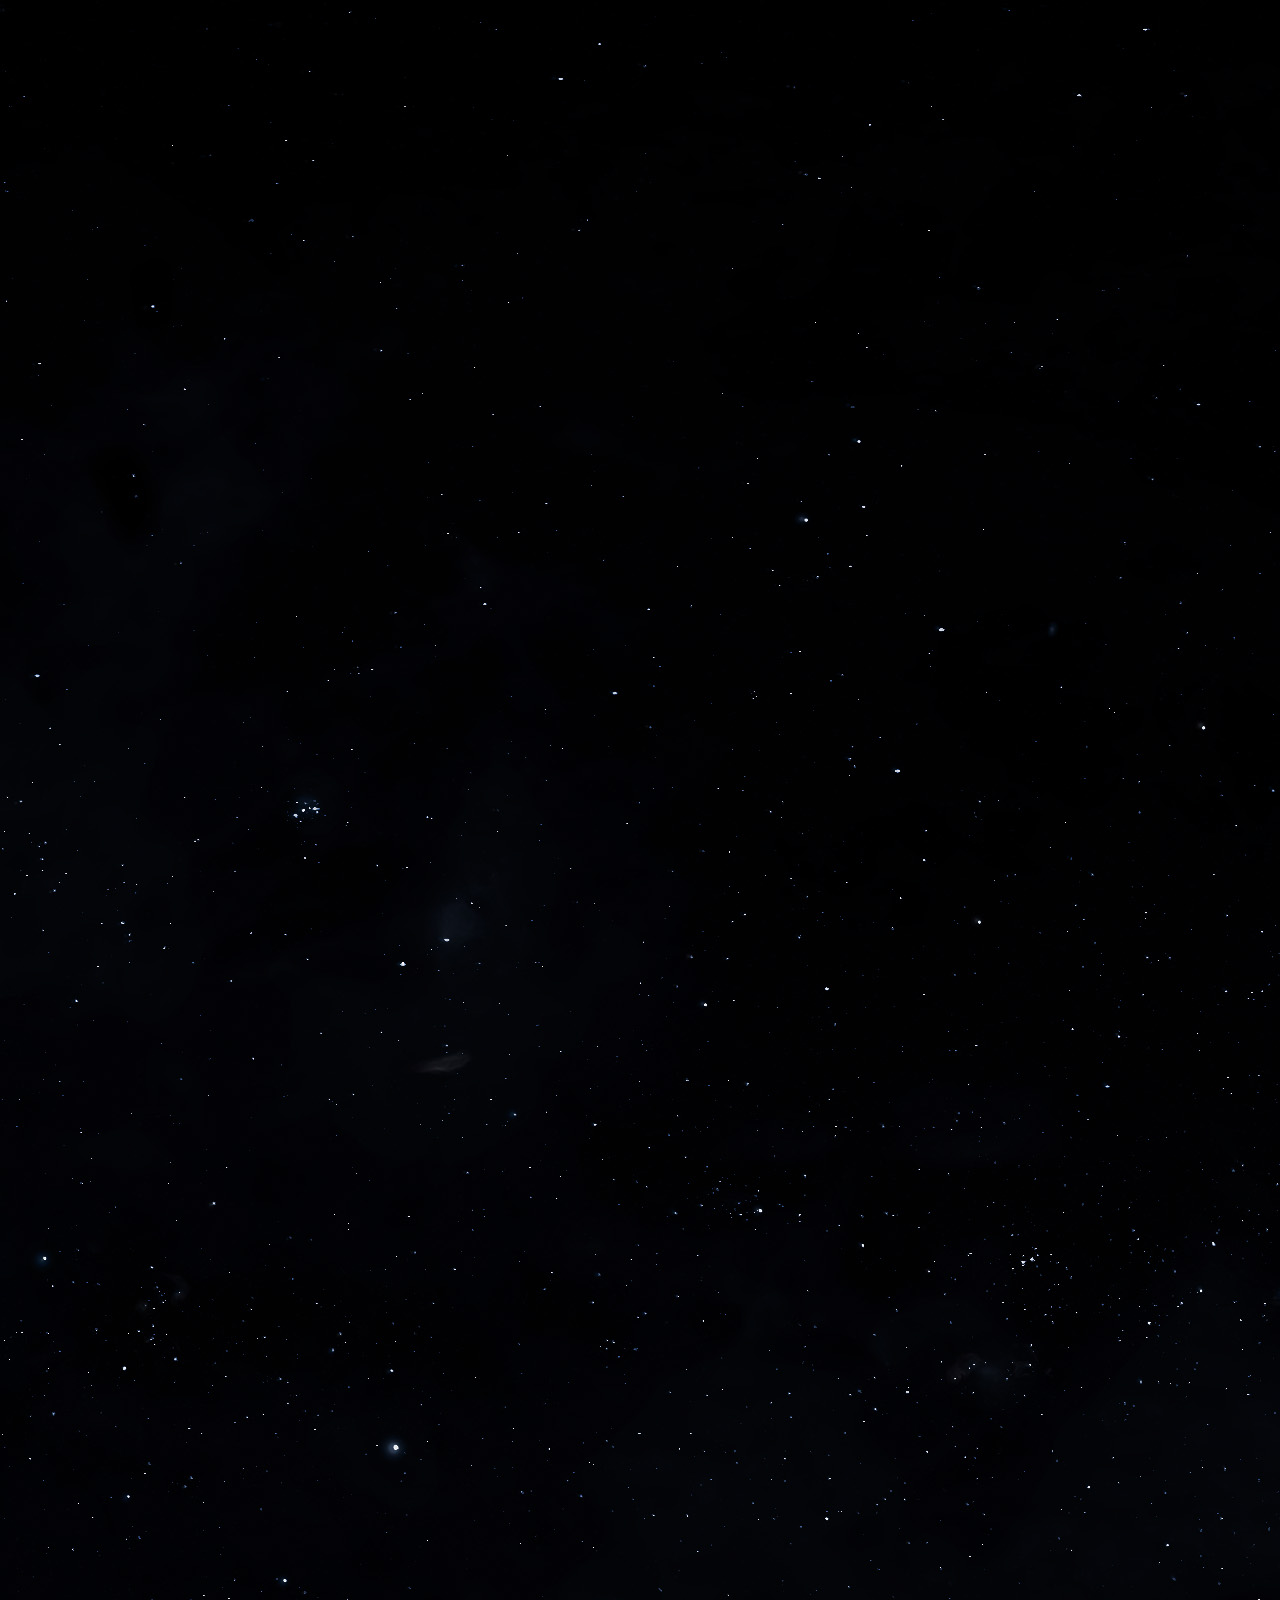
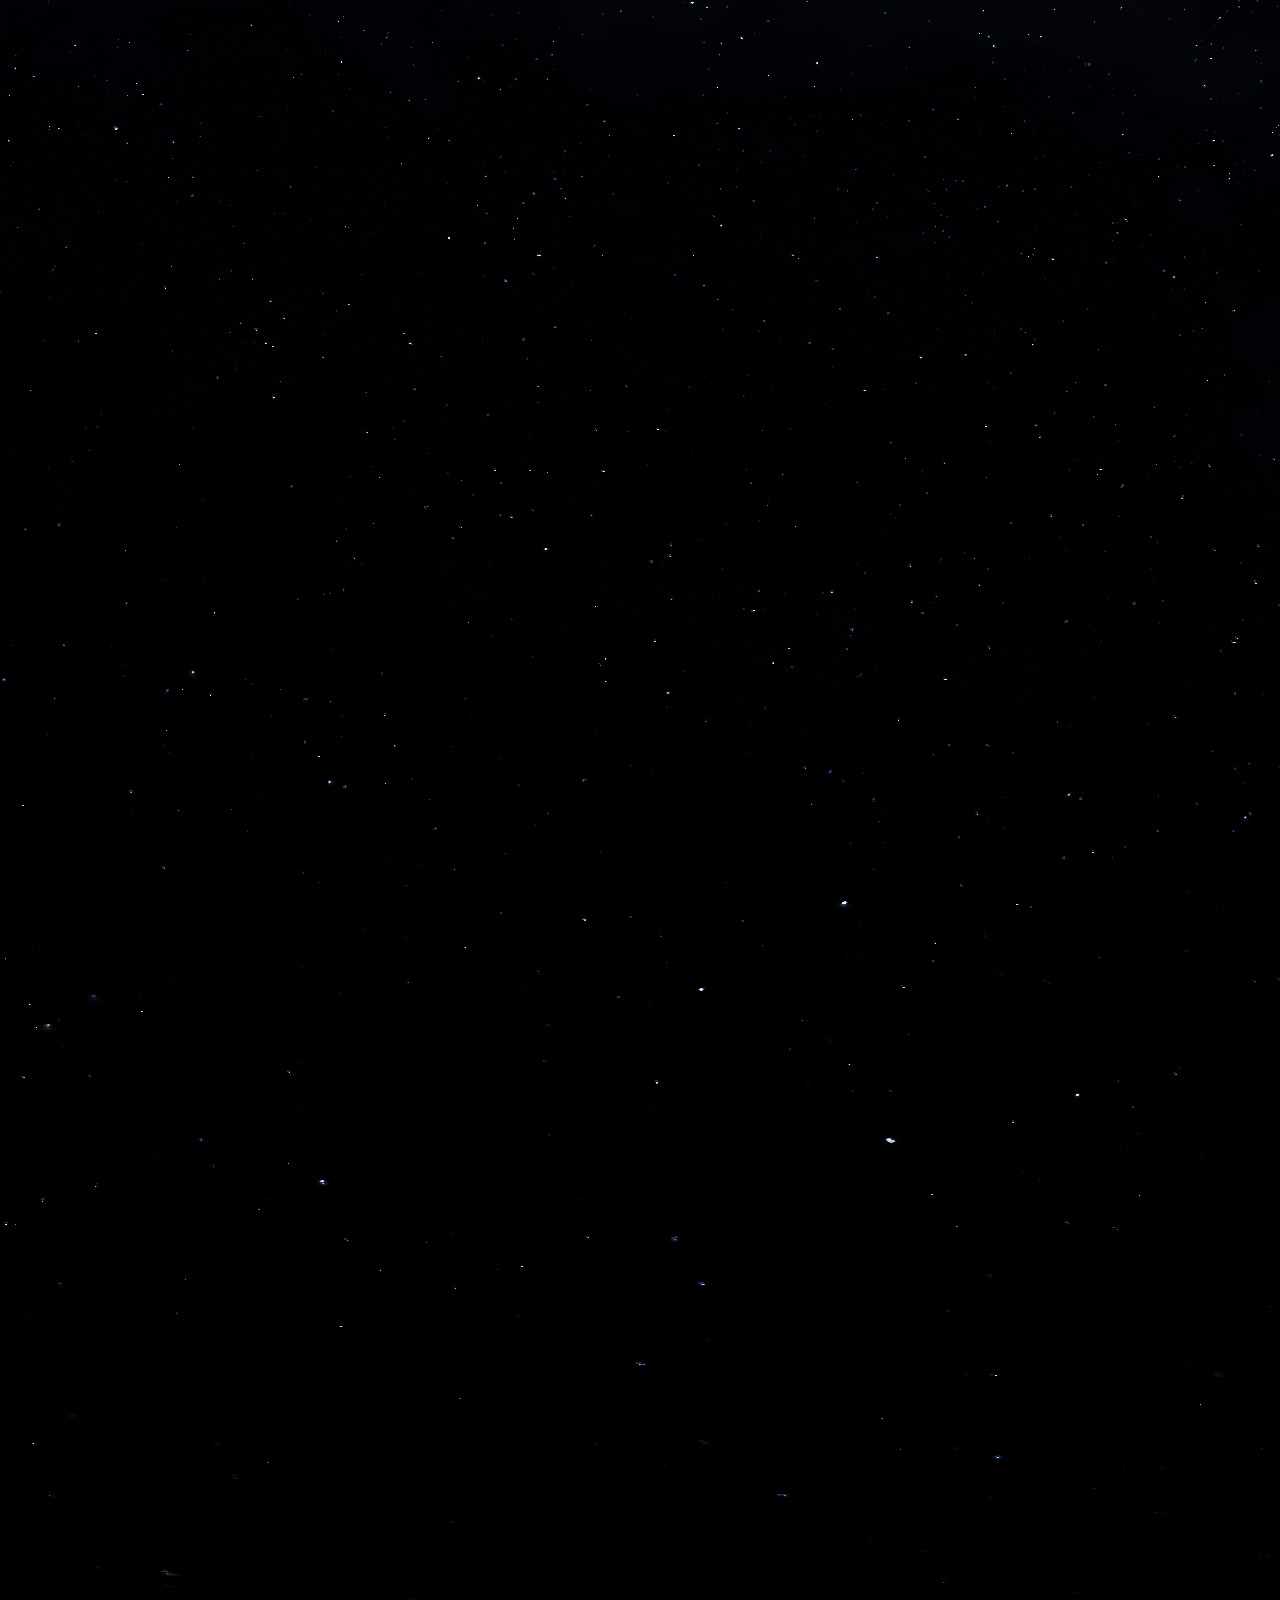
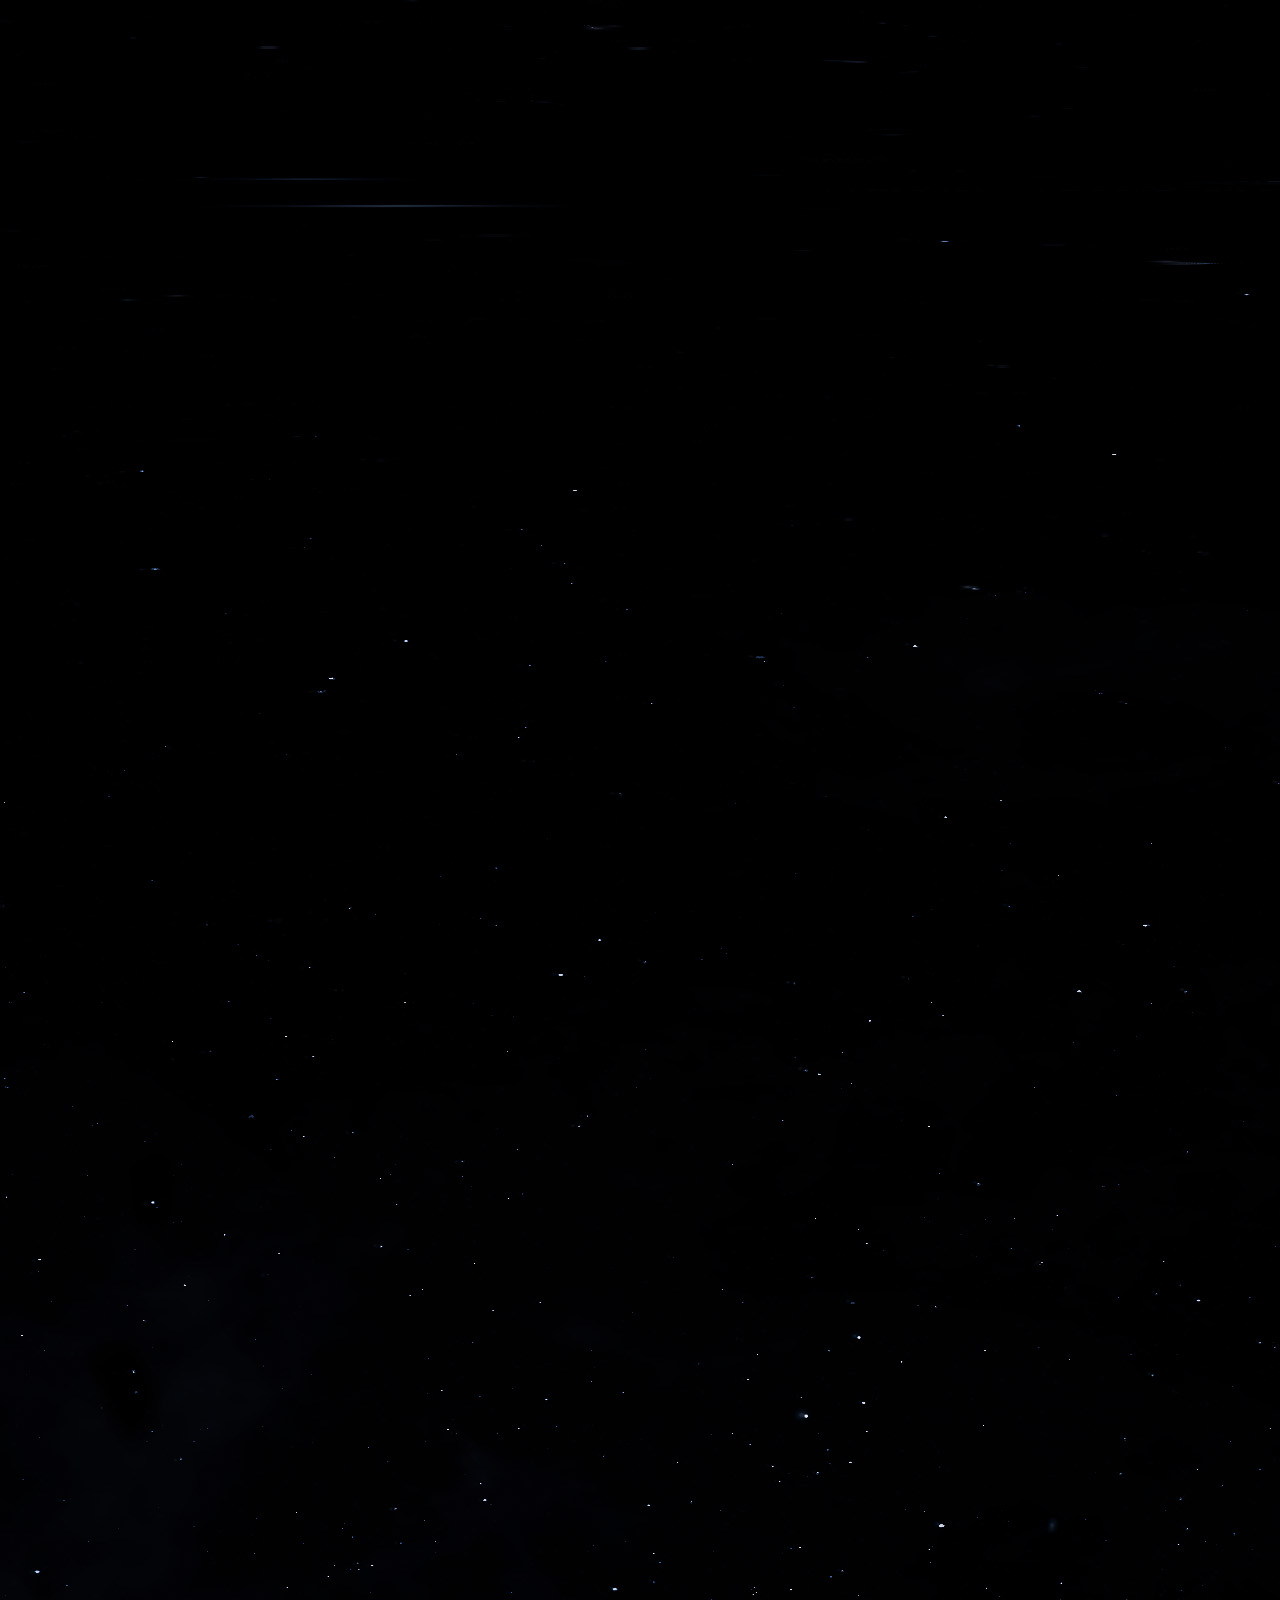
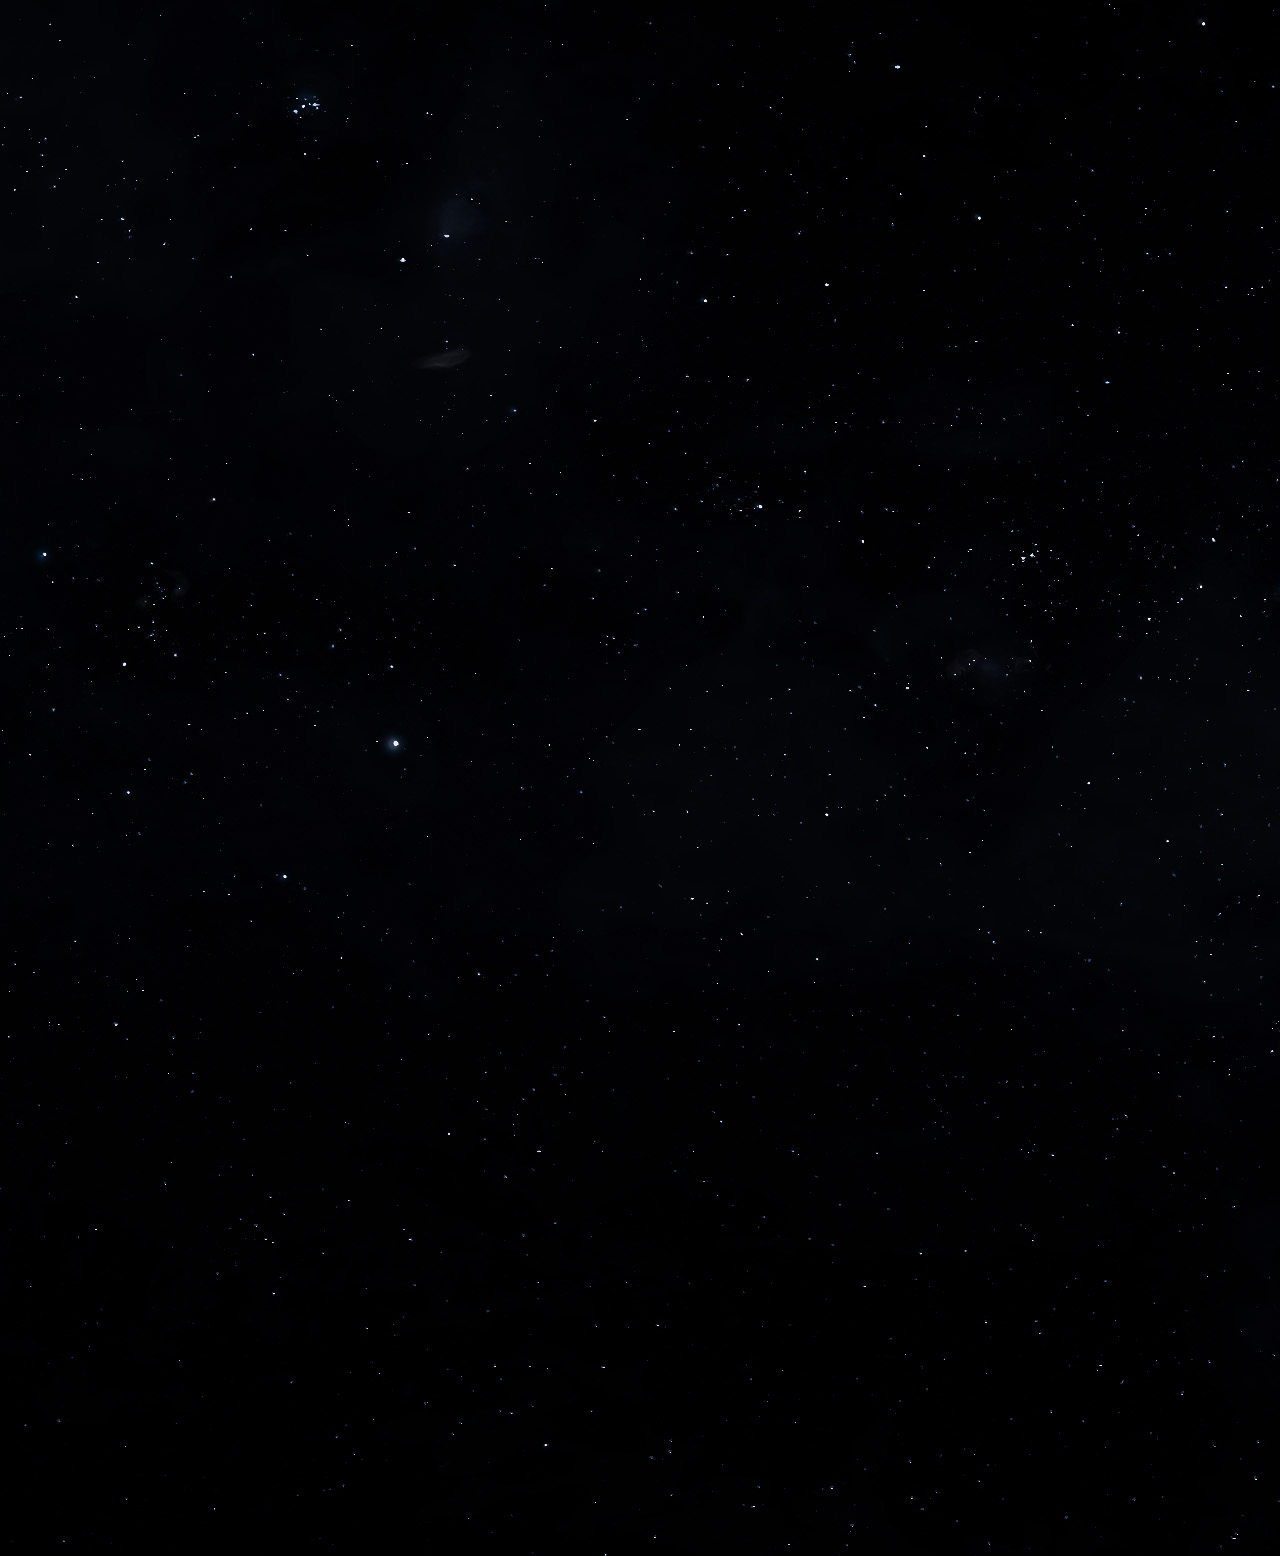
==== commit 4d9f45fe: "algunas mejoras de performance y las escalas reales de los planetas" ====
--- a/index.html
+++ b/index.html
@@ -56,8 +56,9 @@
                 </div>
                 <br>
                 <br>
+                <div class="control"><input id="real-dim" name="real-dim" type="checkbox" onchange="SetRealDimensions(this)" /><label for="real-dim"> Set real dimensions</label></div>
                 <div class="control"><input id="auto-orbit" name="auto-orbit" type="checkbox" onchange="Orbit(this)" /><label for="auto-orbit"> Orbit Speed</label></div>
-                <div class="control"><input id="orbit-speed" type="range" min="1" max="5" value="1" disabled /></div>
+                <div class="control"><input id="orbit-speed" type="range" min="1" max="10" value="1" step="1" disabled /></div>
                 <div class="control"><input id="auto-rotate" name="auto-rotate" type="checkbox" onchange="AutoRotate(this)" /><label for="auto-rotate"> Rotation Speed</label></div>
                 <div class="control"><input id="rotation-speed" type="range" min="1" max="5" value="1" disabled /></div>
                 <div class="control"><span id="shininess-label">Light intensity:</span><span id="shininess-value">1</span><input id="shininess-exp" type="range" min="0" max="100" value="50" oninput="SetShininess(this)" /></div>
